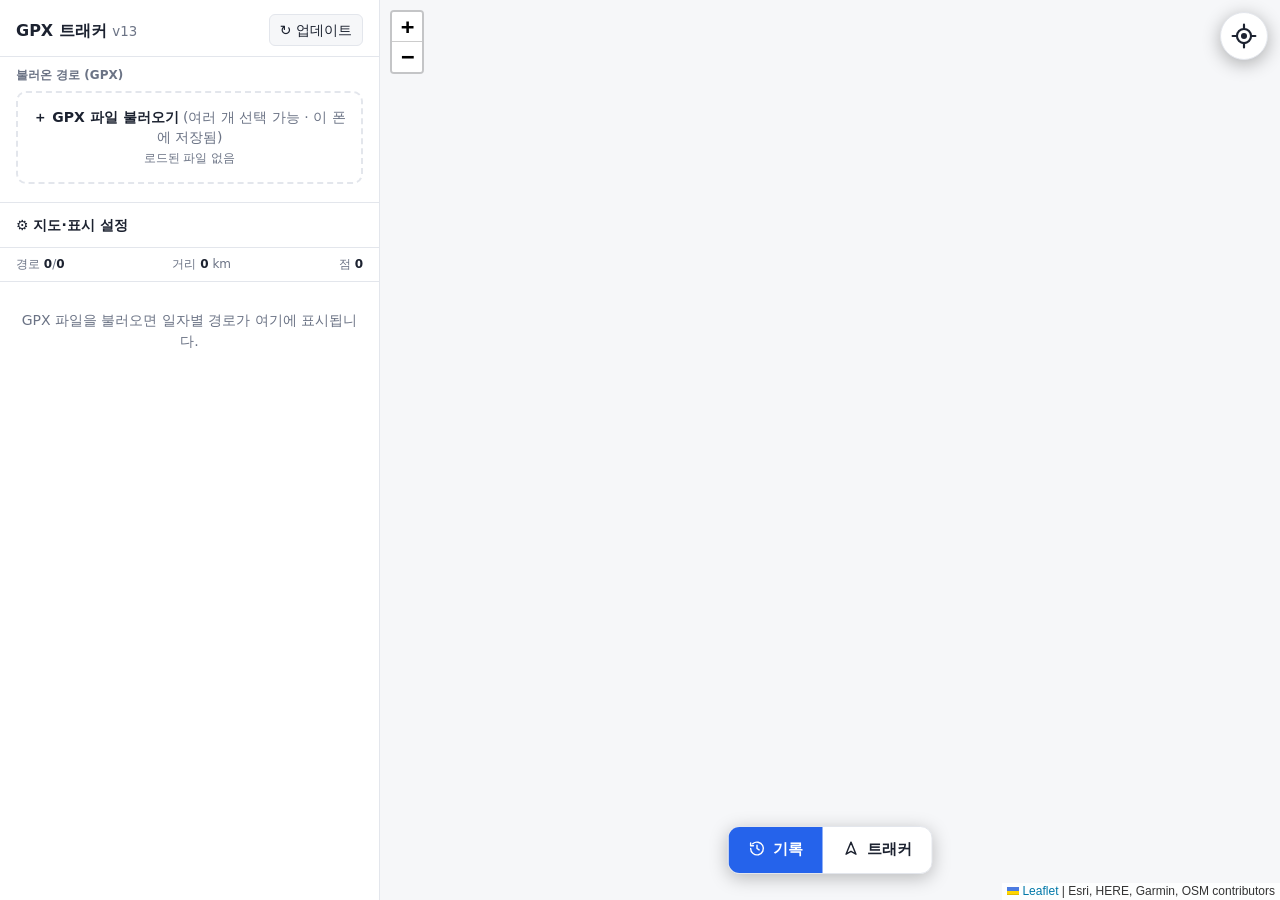
==== index.html @ a8171f79 "v13: 날짜 없는 트랙 색상 분리, 진행 방향 화살표 추가 Co-Authored-By: Claude Sonnet 5.5 <noreply@anthropic.com>" ====
<!doctype html>
<html lang="ko">
<head>
<meta charset="utf-8">
<meta name="viewport" content="width=device-width, initial-scale=1">
<title>GPX 트래커</title>
<link rel="manifest" href="manifest.webmanifest?v=7">
<meta name="theme-color" content="#0a0a0c">
<meta name="apple-mobile-web-app-capable" content="yes">
<meta name="mobile-web-app-capable" content="yes">
<link rel="icon" type="image/png" sizes="192x192" href="icon-192.png?v=7">
<link rel="icon" type="image/png" sizes="512x512" href="icon-512.png?v=7">
<link rel="shortcut icon" href="icon-192.png?v=7">
<link rel="apple-touch-icon" href="icon-192.png?v=7">
<link rel="stylesheet" href="lib/leaflet.css">
<style>
:root{
  --bg:#f6f7f9; --panel:#ffffff; --ink:#1c2230; --muted:#6b7385; --line:#e3e6ec;
  --accent:#2563eb; --accent-ink:#ffffff; --hover:#eef2fb; --sel:#dbe6ff; --warn:#b45309;
}
@media (prefers-color-scheme: dark){
  :root:not([data-theme="light"]){
    --bg:#12151c; --panel:#1b1f29; --ink:#e7eaf1; --muted:#8c94a6; --line:#2a3040;
    --accent:#5b8def; --accent-ink:#0b1020; --hover:#232a3a; --sel:#2b3a5c; --warn:#f59e0b;
  }
}
*{box-sizing:border-box}
html,body{height:var(--app-h,100%);margin:0;overflow:hidden;overscroll-behavior:none;position:fixed;inset:0;width:100%}
body{background:var(--bg);color:var(--ink);font:14px/1.45 system-ui,-apple-system,"Segoe UI","Malgun Gothic",sans-serif}
.app{display:grid;grid-template-columns:380px 1fr;height:var(--app-h,100%)}
aside{background:var(--panel);border-right:1px solid var(--line);display:flex;flex-direction:column;min-height:0}
.head{padding:14px 16px 10px;border-bottom:1px solid var(--line)}
.head{display:flex;align-items:center;gap:8px}
.head h1{font-size:16px;margin:0;flex:1}
.drop{border:2px dashed var(--line);border-radius:10px;padding:14px;text-align:center;color:var(--muted);cursor:pointer;transition:.15s}
.drop.over,.drop:hover{border-color:var(--accent);background:var(--hover);color:var(--ink)}
.drop b{color:var(--ink)}
.row{display:flex;gap:8px;align-items:center;flex-wrap:wrap;margin-top:8px}
.row label{color:var(--muted);font-size:12px}
input[type=text],input[type=date],input[type=number],select{
  background:var(--bg);color:var(--ink);border:1px solid var(--line);border-radius:6px;padding:5px 8px;font:inherit;min-width:0}
input[type=text]{flex:1}
input[type=number]{width:70px}
button{background:var(--bg);color:var(--ink);border:1px solid var(--line);border-radius:6px;padding:5px 10px;font:inherit;cursor:pointer}
button:hover{background:var(--hover)}
button.primary{background:var(--accent);color:var(--accent-ink);border-color:var(--accent)}
.stats{padding:8px 16px;border-bottom:1px solid var(--line);color:var(--muted);font-size:12px;display:flex;justify-content:space-between;gap:8px;flex-wrap:wrap}
.stats b{color:var(--ink)}
.list{overflow:auto;flex:1;min-height:0}
.month{position:sticky;top:0;background:var(--panel);border-bottom:1px solid var(--line);padding:7px 16px;
  display:flex;align-items:center;gap:8px;font-weight:600;z-index:1;cursor:pointer}
.month .sub{margin-left:auto;color:var(--muted);font-weight:400;font-size:12px}
.item{display:flex;align-items:flex-start;gap:8px;padding:6px 16px;cursor:pointer;border-bottom:1px solid transparent}
.item:hover{background:var(--hover)}
.item.sel{background:var(--sel)}
.item .sw{width:10px;height:10px;border-radius:50%;margin-top:5px;flex:none}
.item .t{flex:1;min-width:0}
.item .d{font-weight:600;font-variant-numeric:tabular-nums}
.item .n{color:var(--muted);font-size:12px;overflow-wrap:anywhere}
#filelist{margin-top:8px;max-height:96px;overflow:auto}
.f{display:flex;align-items:center;gap:6px;padding:2px 6px;border-radius:6px;font-size:12px}
.f:hover{background:var(--hover)}
.f .fn{flex:1;min-width:0;overflow:hidden;text-overflow:ellipsis;white-space:nowrap}
.f .fc{color:var(--muted)}
.f button{padding:0 7px;line-height:20px;border:0;background:transparent;color:var(--muted);font-size:14px}
.f button:hover{background:var(--sel);color:var(--ink)}
.empty{padding:28px 16px;color:var(--muted);text-align:center}
#map{height:100%;min-height:0;background:var(--bg)}
.toast{position:absolute;left:50%;top:14px;transform:translateX(-50%);background:var(--panel);color:var(--ink);
  border:1px solid var(--line);border-radius:8px;padding:8px 14px;z-index:1000;box-shadow:0 4px 18px rgba(0,0,0,.18);display:none}
.mapwrap{position:relative;min-height:0}
.leaflet-popup-content{font:13px/1.45 system-ui,"Malgun Gothic",sans-serif}
/* 내 위치 / 주행 기록 */
.nav{position:absolute;left:50%;bottom:26px;transform:translateX(-50%);z-index:1000;display:flex;flex-direction:column;gap:8px;align-items:center;width:max-content;max-width:calc(100% - 20px)}
.seg{display:flex;background:var(--panel);border:1px solid var(--line);border-radius:12px;box-shadow:0 4px 18px rgba(0,0,0,.25);overflow:hidden}
.seg button{border:0;border-radius:0;padding:12px 20px;font-size:15px;font-weight:600;background:transparent}
.seg button.on{background:var(--accent);color:var(--accent-ink)}
.seg svg{width:17px;height:17px;margin-right:7px;vertical-align:-3px;flex:none}
.seg button.on.rec{background:#dc2626;color:#fff}
.hud{display:none;background:var(--panel);border:1px solid var(--line);border-radius:10px;padding:6px 12px;font-size:13px;box-shadow:0 4px 18px rgba(0,0,0,.25);font-variant-numeric:tabular-nums;text-align:center}
.hud.show{display:block}
.acts{display:none;gap:8px}
.acts.show{display:flex}
.acts button{padding:10px 14px;font-size:14px;background:var(--panel);box-shadow:0 4px 18px rgba(0,0,0,.25);border-radius:10px}
.acts button[hidden]{display:none}
aside{display:flex;flex-direction:column;overflow:hidden}
.sheetbody{flex:1;min-height:0;overflow:auto;overscroll-behavior:contain;scrollbar-width:none;-webkit-overflow-scrolling:touch}
.sheetbody::-webkit-scrollbar,.rdl::-webkit-scrollbar,#filelist::-webkit-scrollbar{display:none}
.rdl,#filelist{scrollbar-width:none}
.grab{display:none}
.list{overflow:visible;flex:none}
.sec{padding:10px 16px;border-bottom:1px solid var(--line);flex:none}
.sec .sh,.rdh{font-size:12px;font-weight:600;color:var(--muted);margin-bottom:6px}
.sec summary{cursor:pointer;font-weight:600;padding:2px 0;list-style:none}
.sec summary::-webkit-details-marker{display:none}
.sec[open] summary{margin-bottom:6px}
.recdays{padding:10px 0 4px}
.recdays .rdh{padding:0 16px;display:flex;align-items:center;gap:8px;margin-bottom:2px}
.rdl{max-height:230px;overflow:auto}
.rd input[type=checkbox],.month input[type=checkbox],.item input[type=checkbox]{width:20px;height:20px;flex:none}
.rd{display:flex;align-items:center;gap:8px;padding:6px 16px;cursor:pointer}
.rd:hover{background:var(--hover)}
.rd .sw{width:10px;height:10px;border-radius:50%;flex:none}
.rd .t{flex:1;min-width:0}.rd .d{font-weight:600}.rd .n{color:var(--muted);font-size:12px}
.rd button{padding:6px 10px}
.locate{position:absolute;right:12px;top:12px;z-index:1000;width:48px;height:48px;padding:0;border-radius:50%;display:flex;align-items:center;justify-content:center;background:var(--panel);box-shadow:0 4px 18px rgba(0,0,0,.3)}
.locate.on{background:var(--accent);color:var(--accent-ink);border-color:var(--accent)}
.me{background:none;border:0}
.mewrap{position:relative;width:28px;height:28px}
.medot{position:absolute;inset:6px;border-radius:50%;background:#2563eb;border:3px solid #fff;box-shadow:0 0 6px rgba(0,0,0,.5)}
.mearrow{position:absolute;left:50%;top:-10px;margin-left:-8px;border:8px solid transparent;border-bottom:14px solid #2563eb;display:none}
.mewrap.hd .mearrow{display:block}
@media (max-width:760px){
  .app{display:block;position:relative}
  .mapwrap{position:absolute;inset:0}
  aside{position:absolute;left:0;right:0;bottom:0;height:var(--sheet-h,42%);z-index:1100;border:0;border-radius:18px 18px 0 0;
    box-shadow:0 -6px 24px rgba(0,0,0,.35);transition:height .2s ease}
  aside.drag{transition:none}
  body.live aside{display:none}
  .grab{display:flex;justify-content:center;padding:12px 0 8px;touch-action:none;cursor:grab;flex:none}
  .grab i{width:48px;height:5px;border-radius:3px;background:var(--muted);opacity:.6}
  .sheetbody{padding-bottom:env(safe-area-inset-bottom)}
  input[type=text],input[type=date],input[type=number],select{font-size:16px;padding:8px 10px}   /* iOS 확대 방지 + 터치 */
  button{padding:9px 14px}
  .item{padding:10px 14px}.month{padding:10px 14px}
  .nav{bottom:min(calc(var(--sheet-h,42%) + 12px),calc(var(--app-h,100vh) - 190px));width:calc(100% - 20px);transition:bottom .2s ease}
  body.live .nav{bottom:calc(18px + env(safe-area-inset-bottom))}
  .seg{width:100%}.seg button{flex:1;padding:14px 8px;font-size:15px;letter-spacing:.2px}
  .acts{width:100%}.acts button{flex:1;padding:14px 8px;font-size:15px}
  .hud{font-size:14px}
  .leaflet-bar a{width:40px;height:40px;line-height:40px;font-size:20px}
  .leaflet-control-attribution{font-size:9px}
  .toast{max-width:calc(100% - 24px);top:10px}
}
.arr{background:none;border:0}
</style>
</head>
<body>
<div class="app">
  <aside id="sheet">
    <div class="grab" id="grab" role="button" aria-label="패널 올리기/내리기"><i></i></div>
    <div class="sheetbody">
    <div class="head"><h1>GPX 트래커 <small id="ver" style="font-weight:400;color:var(--muted)"></small></h1><button id="upd" title="최신 버전으로 업데이트 (저장된 주행기록은 유지됨)">↻ 업데이트</button></div>
    <div class="sec recdays" id="recdays" style="display:none"></div>
    <div class="sec">
      <div class="sh">불러온 경로 (GPX)</div>
      <div class="drop" id="drop"><b>＋ GPX 파일 불러오기</b> (여러 개 선택 가능 · 이 폰에 저장됨)<br><small id="fileinfo">로드된 파일 없음</small></div>
      <div id="filelist"></div>
      <input type="file" id="file" accept=".gpx,application/gpx+xml,text/xml" multiple hidden>
    </div>
    <details class="sec" id="settings">
      <summary>⚙ 지도·표시 설정</summary>
      <div class="row"><label>지도</label><select id="base"></select></div>
      <div class="row"><label>색상</label><select id="colorBy"><option value="date">날짜 그라데이션</option><option value="month">월별</option><option value="one">단색</option></select></div>
      <div class="row"><label><input type="checkbox" id="link"> 구간 사이 점선 연결</label></div>
      <div class="sh" style="margin-top:12px">경로 필터</div>
      <div class="row"><input type="text" id="q" placeholder="검색: 날짜·국가·이름 …"></div>
      <div class="row"><label>기간</label><input type="date" id="from"><span>~</span><input type="date" id="to"></div>
      <div class="row"><label>최소 거리</label><input type="number" id="minkm" min="0" value="0" step="5"><label>km</label>
        <button id="reset" style="margin-left:auto">경로 모두 비우기</button></div>
    </details>
    <div class="stats"><span>경로 <b id="sTr">0</b>/<b id="sAll">0</b></span><span>거리 <b id="sKm">0</b> km</span><span>점 <b id="sPt">0</b></span></div>
    <div class="list" id="list"><div class="empty">GPX 파일을 불러오면 일자별 경로가 여기에 표시됩니다.</div></div>
    </div>
  </aside>
  <div class="mapwrap"><div id="map"></div><div class="toast" id="toast"></div>
    <button class="locate" id="btnLocate" title="내 위치로 이동" aria-label="내 위치로 이동"><svg viewBox="0 0 24 24" width="26" height="26" fill="none" stroke="currentColor" stroke-width="2" stroke-linecap="round"><circle cx="12" cy="12" r="6.5"/><circle cx="12" cy="12" r="1.8" fill="currentColor"/><path d="M12 1.5v4M12 18.5v4M1.5 12h4M18.5 12h4"/></svg></button>
    <div class="nav">
      <div class="hud" id="hud"></div>
      <div class="acts" id="acts">
        <button id="btnLoad">GPX 불러오기</button>
      </div>
      <div class="seg" id="seg"><button data-m="view" class="on"><svg viewBox="0 0 24 24" fill="none" stroke="currentColor" stroke-width="2" stroke-linecap="round" stroke-linejoin="round"><path d="M3 12a9 9 0 1 0 3-6.7"/><path d="M3 4v4h4"/><path d="M12 7.5V12l3 2"/></svg>기록</button><button data-m="nav" class="rec"><svg viewBox="0 0 24 24" fill="none" stroke="currentColor" stroke-width="2" stroke-linecap="round" stroke-linejoin="round"><path d="M12 3 5 20l7-4 7 4z"/></svg>트래커</button></div>
    </div>
  </div>
</div>

<script src="lib/leaflet.js"></script>
<script>
(function(){
"use strict";
const $=s=>document.querySelector(s);
const esc=s=>String(s).replace(/[&<>"]/g,c=>({"&":"&amp;","<":"&lt;",">":"&gt;",'"':"&quot;"}[c]));

/* ---------- 화면 높이 실측 + 바텀시트(모바일) ---------- */
const mq=matchMedia("(max-width:760px)");
const root=document.documentElement;
let appH=innerHeight, sheetIdx=1, sheetH=0;
const snaps=()=>[64,Math.round(appH*.42),Math.round(appH*.88)];   // 접힘 / 중간 / 펼침
function applySheet(h){ sheetH=h==null?snaps()[sheetIdx]:h; root.style.setProperty("--sheet-h",sheetH+"px"); }
function setAppH(){
  appH=Math.round((window.visualViewport&&visualViewport.height)||innerHeight);
  root.style.setProperty("--app-h",appH+"px"); applySheet();
  try{ map.invalidateSize(); }catch(e){}
}
setAppH();
addEventListener("resize",setAppH); addEventListener("orientationchange",()=>setTimeout(setAppH,200));
if(window.visualViewport) visualViewport.addEventListener("resize",setAppH);
(function(){
  const grab=document.getElementById("grab"),sheet=document.getElementById("sheet");
  let y0=0,h0=0,moved=false,drag=false;
  grab.addEventListener("pointerdown",e=>{ drag=true; moved=false; y0=e.clientY; h0=sheetH; sheet.classList.add("drag"); grab.setPointerCapture(e.pointerId); });
  grab.addEventListener("pointermove",e=>{ if(!drag) return; const dy=y0-e.clientY; if(Math.abs(dy)>5) moved=true; if(moved) applySheet(Math.max(64,Math.min(appH*.92,h0+dy))); });
  const end=()=>{ if(!drag) return; drag=false; sheet.classList.remove("drag");
    if(!moved){ sheetIdx=(sheetIdx+1)%3; }
    else { const sn=snaps(); sheetIdx=sn.reduce((bi,v,i)=>Math.abs(v-sheetH)<Math.abs(sn[bi]-sheetH)?i:bi,0); }
    applySheet(); setTimeout(()=>map.invalidateSize(),250); };
  grab.addEventListener("pointerup",end); grab.addEventListener("pointercancel",end);
})();
const fit=(b,o={})=>map.fitBounds(b,{...o,paddingBottomRight:[0,(mq.matches&&mode==="view")?sheetH:0]});   // 시트에 가려지지 않게 여백

/* ---------- 지도 ---------- */
const BASES={
  "거리 지도 (Esri)":["https://server.arcgisonline.com/ArcGIS/rest/services/World_Street_Map/MapServer/tile/{z}/{y}/{x}","Esri, HERE, Garmin, OSM contributors"],
  "밝은 회색 (Esri)":["https://server.arcgisonline.com/ArcGIS/rest/services/Canvas/World_Light_Gray_Base/MapServer/tile/{z}/{y}/{x}","Esri, HERE, Garmin"],
  "어두운 회색 (Esri)":["https://server.arcgisonline.com/ArcGIS/rest/services/Canvas/World_Dark_Gray_Base/MapServer/tile/{z}/{y}/{x}","Esri, HERE, Garmin"],
  "OpenStreetMap":["https://tile.openstreetmap.org/{z}/{x}/{y}.png","© OpenStreetMap contributors"],
  "위성 (Esri)":["https://server.arcgisonline.com/ArcGIS/rest/services/World_Imagery/MapServer/tile/{z}/{y}/{x}","Esri, Maxar"],
  "위성 + 지명 (Esri)":["https://server.arcgisonline.com/ArcGIS/rest/services/World_Imagery/MapServer/tile/{z}/{y}/{x}","Esri, Maxar",
    "https://server.arcgisonline.com/ArcGIS/rest/services/Reference/World_Boundaries_and_Places/MapServer/tile/{z}/{y}/{x}"],
  "지형 (OpenTopoMap)":["https://tile.opentopomap.org/{z}/{x}/{y}.png","© OpenStreetMap, SRTM | © OpenTopoMap"]
};
const map=L.map("map",{preferCanvas:true,zoomSnap:0.5}).setView([20.9,106.3],6);
let baseLayer=null;
const baseSel=$("#base");
Object.keys(BASES).forEach(k=>baseSel.add(new Option(k,k)));
function setBase(k){
  if(baseLayer) baseLayer.eachLayer ? baseLayer.eachLayer(l=>map.removeLayer(l)) : map.removeLayer(baseLayer);
  baseLayer=L.tileLayer(BASES[k][0],{attribution:BASES[k][1],maxZoom:19,maxNativeZoom:k.includes("회색")?16:19}).addTo(map);
  if(BASES[k][2]) baseLayer=L.layerGroup([baseLayer,L.tileLayer(BASES[k][2],{maxZoom:19,maxNativeZoom:16,pane:"shadowPane"}).addTo(map)]);
  else baseLayer.bringToBack();
  try{localStorage.setItem("gpxv.base",k)}catch(e){}
}
let savedBase=null;try{savedBase=localStorage.getItem("gpxv.base")}catch(e){}
if(!BASES[savedBase]) savedBase=matchMedia("(prefers-color-scheme: dark)").matches?"어두운 회색 (Esri)":"거리 지도 (Esri)";
baseSel.value=savedBase; setBase(savedBase);
baseSel.onchange=()=>setBase(baseSel.value);

/* ---------- 데이터 ---------- */
let tracks=[];        // {id,date,name,segs,km,pts,t0,t1,color,group,link,visible,month}
let wpts=[], files=[];
let selId=null, nextId=1, nextFid=1;
const hl=L.layerGroup().addTo(map);       // 선택 강조/시작·끝 마커
const wptLayer=L.layerGroup().addTo(map);

function hav(a,b){
  const p=Math.PI/180,h=Math.sin((b[0]-a[0])*p/2)**2+Math.cos(a[0]*p)*Math.cos(b[0]*p)*Math.sin((b[1]-a[1])*p/2)**2;
  return 12742*Math.asin(Math.sqrt(h));
}
function tzOff(lat,lon){ return (lat>30&&lon>120&&lon<135)?9:(lon>=95&&lon<115?7:Math.round(lon/15)); }
function localDay(p){
  if(!p[2]) return "날짜 없음";
  const d=new Date(p[2]+tzOff(p[0],p[1])*3600e3);
  return d.toISOString().slice(0,10);
}
function parseGpx(text,fname){
  const doc=new DOMParser().parseFromString(text,"application/xml");
  if(doc.getElementsByTagName("parsererror").length) throw new Error(fname+": XML 파싱 실패");
  const out=[];
  for(const trk of doc.getElementsByTagName("trk")){
    const nm=(trk.getElementsByTagName("name")[0]||{}).textContent||"";
    const segs=[];
    for(const sg of trk.getElementsByTagName("trkseg")){
      const pts=[];
      for(const p of sg.getElementsByTagName("trkpt")){
        const lat=+p.getAttribute("lat"),lon=+p.getAttribute("lon");
        if(!isFinite(lat)||!isFinite(lon)) continue;
        const te=p.getElementsByTagName("time")[0],ee=p.getElementsByTagName("ele")[0];
        const t=te?Date.parse(te.textContent):NaN;
        pts.push([lat,lon,isNaN(t)?0:t,ee?+ee.textContent:null]);
      }
      if(pts.length) segs.push(pts);
    }
    if(segs.length) out.push({name:nm,segs});
  }
  const w=[];
  for(const p of doc.getElementsByTagName("wpt")){
    const n=(p.getElementsByTagName("name")[0]||{}).textContent||"";
    w.push([+p.getAttribute("lat"),+p.getAttribute("lon"),n]);
  }
  return {trks:out,wpts:w};
}
// 이름에 날짜가 없는 단일 큰 트랙(변환기 출력 등)은 현지 날짜 + 45분 공백 기준으로 자동 분할
function normalize(raw,fname){
  const res=[];
  for(const t of raw){
    if(/^\d{4}-\d\d-\d\d/.test(t.name)){ res.push(t); continue; }
    const all=t.segs.flat().filter(p=>p[2]).sort((a,b)=>a[2]-b[2]);
    if(!all.length){ res.push({name:t.name||fname,segs:t.segs}); continue; }
    const days=new Map();
    for(const p of all){ const d=localDay(p); if(!days.has(d)) days.set(d,[]); days.get(d).push(p); }
    for(const [d,ps] of days){
      const segs=[];let cur=[ps[0]];
      for(let i=1;i<ps.length;i++){ if(ps[i][2]-cur[cur.length-1][2]>45*60e3){segs.push(cur);cur=[]} cur.push(ps[i]); }
      segs.push(cur);
      res.push({name:d+" "+(t.name||fname.replace(/\.gpx$/i,"")),segs});
    }
  }
  return res;
}
function addTracks(list,fname,fid){
  for(const t of list){
    let km=0,n=0,t0=Infinity,t1=-Infinity;
    for(const sg of t.segs){ n+=sg.length; for(let i=0;i<sg.length;i++){ if(i) km+=hav(sg[i-1],sg[i]); const tt=sg[i][2]; if(tt){t0=Math.min(t0,tt);t1=Math.max(t1,tt)} } }
    const m=/^(\d{4}-\d\d-\d\d)/.exec(t.name);
    const date=m?m[1]:(isFinite(t0)?localDay([t.segs[0][0][0],t.segs[0][0][1],t0]):"날짜 없음");
    tracks.push({id:nextId++,date,month:date.slice(0,7),name:t.name||fname,segs:t.segs,km,pts:n,
      t0:isFinite(t0)?t0:0,t1:isFinite(t1)?t1:0,file:fname,fid,visible:true,shown:false,group:null,link:null,color:"#2563eb"});
  }
}

/* ---------- 색상 ---------- */
function assignColors(){
  const mode=$("#colorBy").value;
  // 날짜 정보 없는 트랙(시간·날짜 이름 없는 GPX)은 트랙마다 별개 키로 취급해 서로 다른 색을 준다
  const dk=t=>t.date==="날짜 없음"?"~"+String(t.id).padStart(6,"0"):t.date;
  const mk=t=>t.date==="날짜 없음"?dk(t):t.month;
  const dates=[...new Set(tracks.map(dk))].sort();
  const months=[...new Set(tracks.map(mk))].sort();
  const dark=baseSel.value.includes("어두운")||baseSel.value.includes("위성");
  for(const t of tracks){
    if(mode==="one") t.color=dark?"#ffd24a":"#e11d48";
    else if(mode==="month"){ const i=months.indexOf(mk(t)); t.color=`hsl(${(i*47)%360} 75% ${dark?62:42}%)`; }
    else { const i=dates.indexOf(dk(t)),f=dates.length>1?i/(dates.length-1):0; t.color=`hsl(${Math.round(260-f*260)} 80% ${dark?60:45}%)`; }
  }
}

/* ---------- 렌더링 ---------- */
function build(t){
  const opt={color:t.color,weight:3,opacity:.9,lineJoin:"round"};
  const lines=t.segs.map(sg=>L.polyline(sg.map(p=>[p[0],p[1]]),opt));
  t.group=L.featureGroup(lines);
  t.group.on("click",e=>{select(t.id,false);L.popup().setLatLng(e.latlng).setContent(popupHtml(t)).openOn(map)});
  t.group.on("mouseover",()=>lines.forEach(l=>l.setStyle({weight:6})));
  t.group.on("mouseout",()=>lines.forEach(l=>l.setStyle({weight:t.id===selId?5:3})));
  // 구간 사이 점선
  const links=[];
  for(let i=1;i<t.segs.length;i++){
    const a=t.segs[i-1][t.segs[i-1].length-1],b=t.segs[i][0];
    links.push(L.polyline([[a[0],a[1]],[b[0],b[1]]],{color:t.color,weight:1.5,opacity:.6,dashArray:"4 6",interactive:false}));
  }
  t.link=L.featureGroup(links);
}
function popupHtml(t){
  const f=x=>x?new Date(x).toLocaleString("ko-KR",{hour12:false}):"-";
  return `<b>${esc(t.name)}</b><br>${f(t.t0)} ~ ${f(t.t1)}<br>${t.km.toFixed(1)} km · ${t.pts.toLocaleString()}점 · 구간 ${t.segs.length}`;
}
function applyVisibility(){
  const q=$("#q").value.trim().toLowerCase(),from=$("#from").value,to=$("#to").value,minkm=+$("#minkm").value||0;
  const link=$("#link").checked;
  let nTr=0,km=0,pt=0;
  for(const t of tracks){
    t.visible=(!q||t.name.toLowerCase().includes(q))&&(!from||t.date>=from)&&(!to||t.date<=to)&&t.km>=minkm&&!t.hidden;
    if(t.visible){
      if(!t.group) build(t);
      if(!t.shown){ t.group.addTo(map); t.shown=true; }
      if(link) t.link.addTo(map); else map.removeLayer(t.link);
      nTr++;km+=t.km;pt+=t.pts;
    }else if(t.shown){ map.removeLayer(t.group); map.removeLayer(t.link); t.shown=false; }
  }
  $("#sTr").textContent=nTr; $("#sAll").textContent=tracks.length;
  $("#sKm").textContent=Math.round(km).toLocaleString(); $("#sPt").textContent=pt.toLocaleString();
  renderList(); drawArrows();
}
function recolor(){
  assignColors();
  for(const t of tracks){ if(t.group){ t.group.eachLayer(l=>l.setStyle({color:t.color})); t.link.eachLayer(l=>l.setStyle({color:t.color})); } }
  renderList(); drawArrows();
}

/* ---------- 진행 방향 화살표 (점 순서 = 이동 방향) ----------
   화면에 보이는 영역의 트랙에만, 확대 수준에 맞는 간격(약 120px)으로 그린다. 너무 멀리서는 숨김. */
const arrowLayer=L.layerGroup().addTo(map);
const ARROW_MIN_ZOOM=9, ARROW_MAX=1500;
function bearing(a,b){
  const r=Math.PI/180,y=Math.sin((b[1]-a[1])*r)*Math.cos(b[0]*r);
  const x=Math.cos(a[0]*r)*Math.sin(b[0]*r)-Math.sin(a[0]*r)*Math.cos(b[0]*r)*Math.cos((b[1]-a[1])*r);
  return (Math.atan2(y,x)/r+360)%360;
}
function segCum(sg){                         // 누적 거리(km) 캐시
  if(sg.cum) return sg.cum;
  const c=new Float64Array(sg.length);
  for(let i=1;i<sg.length;i++) c[i]=c[i-1]+hav(sg[i-1],sg[i]);
  return sg.cum=c;
}
function drawArrows(){
  arrowLayer.clearLayers();
  const z=map.getZoom(); if(z<ARROW_MIN_ZOOM) return;
  const bnd=map.getBounds().pad(.1), step=14400/Math.pow(2,z);     // km (위도 ~20° 기준 120px)
  let n=0;
  for(const t of tracks){
    if(!t.visible||!t.group) continue;
    const tb=t.group.getBounds(); if(!tb.isValid()||!bnd.intersects(tb)) continue;
    const dot=t.segs[0][0];
    if(bnd.contains([dot[0],dot[1]])) L.circleMarker([dot[0],dot[1]],{radius:4,color:"#fff",weight:1.5,fillColor:"#16a34a",fillOpacity:1,interactive:false}).addTo(arrowLayer);
    for(const sg of t.segs){
      if(sg.length<2) continue;
      const cum=segCum(sg); let k=0;
      for(let d=step/2;d<cum[cum.length-1];d+=step){
        while(k<cum.length-1&&cum[k]<d) k++;
        const p=sg[k]; if(!bnd.contains([p[0],p[1]])) continue;
        let j=k+1; while(j<sg.length-1&&hav(p,sg[j])<0.03) j++;    // 30m 이상 앞의 점과 방위 계산
        if(hav(p,sg[j])<0.005) continue;
        L.marker([p[0],p[1]],{interactive:false,keyboard:false,icon:L.divIcon({className:"arr",iconSize:[16,16],iconAnchor:[8,8],
          html:`<svg width="16" height="16" viewBox="-8 -8 16 16" style="transform:rotate(${bearing(p,sg[j]).toFixed(0)}deg)"><path d="M0-6.5L5 5.5L0 2.5L-5 5.5Z" fill="${t.color}" stroke="#fff" stroke-width="1.3" stroke-linejoin="round"/></svg>`})}).addTo(arrowLayer);
        if(++n>=ARROW_MAX) return;
      }
    }
  }
}
map.on("moveend",drawArrows);

/* ---------- 목록 ---------- */
function renderList(){
  const box=$("#list");
  const shown=tracks.filter(t=>matchFilter(t));
  if(!tracks.length){ box.innerHTML='<div class="empty">GPX 파일을 불러오면 일자별 트랙이 여기에 표시됩니다.</div>'; return; }
  if(!shown.length){ box.innerHTML='<div class="empty">조건에 맞는 트랙이 없습니다.</div>'; return; }
  const by=new Map();
  for(const t of shown){ if(!by.has(t.month)) by.set(t.month,[]); by.get(t.month).push(t); }
  let h="";
  for(const m of [...by.keys()].sort()){
    const ts=by.get(m).sort((a,b)=>a.date<b.date?-1:a.date>b.date?1:a.id-b.id);
    const km=ts.reduce((s,t)=>s+t.km,0),allOn=ts.every(t=>!t.hidden);
    h+=`<div class="month" data-m="${m}"><input type="checkbox" ${allOn?"checked":""} data-mc="${m}"><span>${m}</span><span class="sub">${ts.length}일 · ${Math.round(km).toLocaleString()} km</span></div>`;
    for(const t of ts){
      const nm=t.name.replace(/^\d{4}-\d\d-\d\d\s*/,"")||"(이름 없음)";
      h+=`<div class="item ${t.id===selId?"sel":""}" data-id="${t.id}"><input type="checkbox" ${t.hidden?"":"checked"} data-c="${t.id}" style="margin-top:3px">
        <span class="sw" style="background:${t.color}"></span><div class="t"><div class="d">${t.date.slice(5)} <span style="font-weight:400;color:var(--muted)">${t.km.toFixed(1)}km</span></div><div class="n">${esc(nm)}</div></div></div>`;
    }
  }
  const sc=box.scrollTop; box.innerHTML=h; box.scrollTop=sc;
}
function matchFilter(t){
  const q=$("#q").value.trim().toLowerCase(),from=$("#from").value,to=$("#to").value,minkm=+$("#minkm").value||0;
  return (!q||t.name.toLowerCase().includes(q))&&(!from||t.date>=from)&&(!to||t.date<=to)&&t.km>=minkm;
}
$("#list").addEventListener("click",e=>{
  const c=e.target.closest("[data-c]"),mc=e.target.closest("[data-mc]");
  if(c){ const t=tracks.find(x=>x.id==c.dataset.c); t.hidden=!c.checked; applyVisibility(); return; }
  if(mc){ tracks.filter(t=>t.month===mc.dataset.mc&&matchFilter(t)).forEach(t=>t.hidden=!mc.checked); applyVisibility(); return; }
  const it=e.target.closest(".item"); if(it) select(+it.dataset.id,true);
});

function select(id,zoom){
  selId=id; hl.clearLayers();
  const t=tracks.find(x=>x.id===id); if(!t) return;
  if(t.hidden){ t.hidden=false; applyVisibility(); }
  if(t.group){
    tracks.forEach(o=>o.group&&o.group.eachLayer(l=>l.setStyle({weight:3})));
    t.group.eachLayer(l=>l.setStyle({weight:5})); t.group.bringToFront();
    const a=t.segs[0][0],z=t.segs[t.segs.length-1],zz=z[z.length-1];
    L.circleMarker([a[0],a[1]],{radius:7,color:"#fff",weight:2,fillColor:"#16a34a",fillOpacity:1}).bindTooltip("출발").addTo(hl);
    L.circleMarker([zz[0],zz[1]],{radius:7,color:"#fff",weight:2,fillColor:"#dc2626",fillOpacity:1}).bindTooltip("도착").addTo(hl);
    if(zoom) fit(t.group.getBounds().pad(.15),{maxZoom:15});
  }
  renderList();
}

/* ---------- 파일 로드 ---------- */
function toast(msg,ms=3500){ const el=$("#toast"); el.textContent=msg; el.style.display="block"; clearTimeout(toast.t); toast.t=setTimeout(()=>el.style.display="none",ms); }
/* ---------- 불러온 GPX 보관 (IndexedDB): 새로고침·앱 재시작 후에도 유지 ---------- */
const idb=new Promise(res=>{ try{ const r=indexedDB.open("gpxv",1); r.onupgradeneeded=()=>r.result.createObjectStore("gpx",{keyPath:"name"}); r.onsuccess=()=>res(r.result); r.onerror=()=>res(null); }catch(e){ res(null); } });
const dbDo=async(mode,fn)=>{ const db=await idb; if(!db) return null; return new Promise(res=>{ try{ const tx=db.transaction("gpx",mode),st=tx.objectStore("gpx"),rq=fn(st); tx.oncomplete=()=>res(rq&&rq.result); tx.onerror=tx.onabort=()=>res(null); }catch(e){ res(null); } }); };
const dbPut=(name,text)=>dbDo("readwrite",st=>st.put({name,text}));
const dbDel=name=>dbDo("readwrite",st=>st.delete(name));
const dbClear=()=>dbDo("readwrite",st=>st.clear());
const dbAll=async()=>(await dbDo("readonly",st=>st.getAll()))||[];

async function loadTexts(items,persist=true){           // items: [{name,text}]
  let added=0;
  toast("읽는 중…",60000);
  await new Promise(r=>setTimeout(r,20));
  for(const it of items){
    try{
      const {trks,wpts:w}=parseGpx(it.text,it.name);
      const dup=files.find(f=>f.name===it.name); if(dup) removeFile(dup.id,true);   // 같은 이름은 교체
      const list=normalize(trks,it.name);
      const fid=nextFid++;
      addTracks(list,it.name,fid); added+=list.length;
      w.forEach(p=>wpts.push([...p,fid])); files.push({id:fid,name:it.name});
      if(persist) dbPut(it.name,it.text);
    }catch(err){ toast(String(err.message||err),6000); }
  }
  assignColors(); applyVisibility();
  renderFiles();
  drawWpts();
  const b=L.latLngBounds([]);
  tracks.forEach(t=>t.group&&t.visible&&b.extend(t.group.getBounds()));
  if(b.isValid()&&added){ if(mode!=="view"){ follow=false; refreshUi(); } fit(b.pad(.05)); }   // 트래커 중 코스를 불러오면 코스 전체를 보여주고 따라가기는 해제
  recLine.bringToFront();
  if(added) toast(`트랙 ${added}개 추가`);
}
function renderFiles(){
  $("#fileinfo").textContent=files.length?`${files.length}개 파일 · 트랙 ${tracks.length}개`:"로드된 파일 없음";
  $("#filelist").innerHTML=files.map(f=>{
    const n=tracks.filter(t=>t.fid===f.id).length;
    return `<div class="f"><span class="fn" title="${esc(f.name)}">${esc(f.name)}</span><span class="fc">${n}</span><button data-rm="${f.id}" title="이 파일 빼기">✕</button></div>`;
  }).join("");
}
$("#filelist").addEventListener("click",e=>{
  const b=e.target.closest("[data-rm]"); if(!b) return;
  e.stopPropagation(); removeFile(+b.dataset.rm);
});
function removeFile(fid,quiet){
  const gone=tracks.filter(t=>t.fid===fid);
  gone.forEach(t=>{ if(t.group){map.removeLayer(t.group);map.removeLayer(t.link);} if(t.id===selId){selId=null;hl.clearLayers();} });
  tracks=tracks.filter(t=>t.fid!==fid);
  wpts=wpts.filter(p=>p[3]!==fid);
  const f=files.find(x=>x.id===fid); files=files.filter(x=>x.id!==fid);
  if(f) dbDel(f.name);
  assignColors(); applyVisibility(); renderFiles(); drawWpts();
  const b=L.latLngBounds([]);
  tracks.forEach(t=>t.group&&t.visible&&b.extend(t.group.getBounds()));
  if(b.isValid()) fit(b.pad(.05));
  if(!quiet) toast(`${f?f.name:"파일"} 제거 (트랙 ${gone.length}개)`);
}
function drawWpts(){
  wptLayer.clearLayers();
  wpts.forEach(p=>L.circleMarker([p[0],p[1]],{radius:5,color:"#fff",weight:1.5,fillColor:"#f59e0b",fillOpacity:1}).bindTooltip(esc(p[2]||"waypoint")).addTo(wptLayer));
}
async function readFiles(fl){
  const items=[];
  for(const f of fl) items.push({name:f.name,text:await f.text()});
  loadTexts(items);
}
const drop=$("#drop"),file=$("#file");
drop.onclick=()=>file.click();
file.onchange=()=>{ if(file.files.length) readFiles(file.files); file.value=""; };
["dragenter","dragover"].forEach(ev=>addEventListener(ev,e=>{e.preventDefault();drop.classList.add("over")}));
["dragleave","drop"].forEach(ev=>addEventListener(ev,e=>{e.preventDefault();drop.classList.remove("over")}));
addEventListener("drop",e=>{ const fl=[...e.dataTransfer.files].filter(f=>/\.gpx$/i.test(f.name)); if(fl.length) readFiles(fl); else toast("GPX 파일만 지원합니다."); });

["q","from","to","minkm"].forEach(id=>$("#"+id).addEventListener("input",()=>{clearTimeout(applyVisibility.t);applyVisibility.t=setTimeout(applyVisibility,150)}));
$("#colorBy").onchange=recolor;
$("#link").onchange=applyVisibility;
baseSel.addEventListener("change",recolor);
$("#reset").onclick=()=>{
  tracks.forEach(t=>{ if(t.group){map.removeLayer(t.group);map.removeLayer(t.link);} });
  tracks=[];wpts=[];files=[];selId=null;hl.clearLayers();wptLayer.clearLayers(); dbClear();
  renderFiles(); applyVisibility();
};

/* ---------- 내 위치 / 주행 기록 ----------
   모드: view("기록" 탭, GPS 꺼짐, 저장된 GPX·지난 기록 열람) · nav("트래커" 탭, 내 위치 표시+따라가기+지나온 길 자동 기록)
   기록은 localStorage에 계속 저장되어 새로고침/재실행 후에도 이어지고, GPX로 내보낼 수 있다. */
const DAY_KEY="gpxv.day.";                   // 일자별 저장: gpxv.day.2026-10-26 → 그날 점 배열
const p2=n=>String(n).padStart(2,"0");
const dayOf=t=>{ const d=new Date(t); return `${d.getFullYear()}-${p2(d.getMonth()+1)}-${p2(d.getDate())}`; };
const dirty=new Set();
let recHidden=new Set();                      // 지도에서 숨긴 일자 (체크 해제)
try{ recHidden=new Set(JSON.parse(localStorage.getItem("gpxv.rechidden")||"[]")); }catch(e){}
const saveHidden=()=>{ try{localStorage.setItem("gpxv.rechidden",JSON.stringify([...recHidden]))}catch(e){} };
let mode="view", watchId=null, follow=true, wake=null, recKm=0, lastFix=null;
let rec=[];                                  // [lat,lon,time,ele,새구간여부]
try{
  for(let i=0;i<localStorage.length;i++){ const k=localStorage.key(i); if(k&&k.startsWith(DAY_KEY)){ try{ const a=JSON.parse(localStorage.getItem(k)); if(Array.isArray(a)) rec.push(...a); }catch(e){} } }
  rec.sort((a,b)=>a[2]-b[2]);
  const old=localStorage.getItem("gpxv.rec");   // 이전 단일 키 → 일자별로 이전
  if(old){ const a=JSON.parse(old); if(Array.isArray(a)&&a.length){ rec.push(...a); rec.sort((x,y)=>x[2]-y[2]); rec.forEach(q=>dirty.add(dayOf(q[2]))); } localStorage.removeItem("gpxv.rec"); }
}catch(e){}
const recLine=L.polyline([],{color:"#ef4444",weight:5,opacity:.95,lineJoin:"round"}).addTo(map);
const meAcc=L.circle([0,0],{radius:0,color:"#2563eb",weight:1,fillOpacity:.12,interactive:false});
const me=L.marker([0,0],{interactive:false,zIndexOffset:1000,
  icon:L.divIcon({className:"me",html:'<div class="mewrap"><div class="mearrow"></div><div class="medot"></div></div>',iconSize:[28,28],iconAnchor:[14,14]})});

function recSegs(){ const s=[]; let cur=null; for(const p of rec){ if(!cur||p[4]){cur=[];s.push(cur)} cur.push(p); } return s; }
function calcRecKm(){ recKm=0; for(const s of recSegs()) for(let i=1;i<s.length;i++) recKm+=hav(s[i-1],s[i]); }
function drawRec(){
  const segs=[]; for(const [d,ss] of groupDays()) if(!recHidden.has(d)) segs.push(...ss);
  recLine.setLatLngs(segs.map(s=>s.map(p=>[p[0],p[1]]))); recLine.bringToFront();
}
function saveRec(){
  const byDay=new Map();
  for(const q of rec){ const d=dayOf(q[2]); if(dirty.has(d)){ if(!byDay.has(d)) byDay.set(d,[]); byDay.get(d).push(q); } }
  for(const [d,pts] of byDay){
    for(let i=0;i<6;i++){
      try{ localStorage.setItem(DAY_KEY+d,JSON.stringify(pts)); break; }
      catch(e){                                // 공간 부족: 가장 오래된 날짜부터 정리
        const olds=Object.keys(localStorage).filter(k=>k.startsWith(DAY_KEY)&&k!==DAY_KEY+d).sort();
        if(!olds.length) break;
        const od=olds[0].slice(DAY_KEY.length); localStorage.removeItem(olds[0]); rec=rec.filter(q=>dayOf(q[2])!==od);
        if(rec[0]) rec[0][4]=1; calcRecKm(); drawRec(); renderRecDays();
        toast(`저장 공간이 부족해 가장 오래된 ${od} 기록을 정리했습니다. 필요하면 미리 GPX로 내려받아 두세요.`,7000);
      }
    }
  }
  dirty.clear();
}

function addRec(c,t){
  if(c.accuracy>50) return;                  // 정확도 나쁜 점 버림
  const ll=[+c.latitude.toFixed(6),+c.longitude.toFixed(6)], last=rec[rec.length-1];
  let start=0;
  if(last){
    const d=hav(last,ll), dt=(t-last[2])/1000;
    if(d<0.01) return;                       // 10m 미만 이동은 기록 안 함
    // 정차는 점을 안 찍고 시각 차이로 남긴다(도착 점 → 출발 점). 멀리 떨어진 채 5분 넘게 끊겼을 때만 새 구간
    if(dt>300&&d>0.1) start=1;
    else if(dt<=300&&d*1000/Math.max(dt,1)>70) return;// 250km/h 초과 = 튀는 점
    else recKm+=d;
  }else start=1;
  rec.push([ll[0],ll[1],t,c.altitude==null?null:Math.round(c.altitude),start]); dirty.add(dayOf(t));
  drawRec();
  if(rec.length%5===0) saveRec();
}
function placeMe(c){                        // 내 위치 점 + 정확도 원 + 방향
  const ll=[c.latitude,c.longitude];
  lastFix={acc:c.accuracy,spd:c.speed};
  if(!map.hasLayer(me)){ meAcc.addTo(map); me.addTo(map); }
  me.setLatLng(ll); meAcc.setLatLng(ll).setRadius(c.accuracy||0);
  const w=me.getElement()&&me.getElement().firstChild;
  if(w){ const ok=c.heading!=null&&!isNaN(c.heading)&&(c.speed||0)>0.8; w.classList.toggle("hd",ok); if(ok) w.style.transform=`rotate(${c.heading}deg)`; }
  return ll;
}
function onPos(pos){
  const c=pos.coords, ll=placeMe(c);
  if(follow){ if(map.getZoom()<15) map.setView(ll,16,{animate:false}); else map.panTo(ll,{animate:false}); }
  addRec(c,pos.timestamp);                   // 트래커 중에는 항상 지나온 길 기록
  refreshUi();
}
function locateMe(){                         // 양쪽 탭 공통 "내 위치로 이동"
  if(mode==="nav"){
    follow=true; refreshUi();
    if(lastFix&&map.hasLayer(me)) map.setView(me.getLatLng(),Math.max(map.getZoom(),16),{animate:false}); else toast("위치 찾는 중…",3000);
    return;
  }
  if(!navigator.geolocation){ toast("이 브라우저는 위치 기능을 지원하지 않습니다."); return; }
  toast("내 위치 찾는 중…",8000);
  navigator.geolocation.getCurrentPosition(pos=>{          // 기록 탭: GPS는 꺼둔 채 한 번만 확인
    const ll=placeMe(pos.coords); map.setView(ll,Math.max(map.getZoom(),16),{animate:false}); if(mq.matches) map.panBy([0,sheetH/2],{animate:false}); $("#toast").style.display="none";
  },onErr,{enableHighAccuracy:true,timeout:15000,maximumAge:5000});
}
function onErr(e){
  if(e.code===1){ toast("위치 권한이 거부되었습니다. 브라우저 사이트 설정에서 위치를 허용해 주세요. (file:// 로 열면 막히는 브라우저가 있어 https 로 여는 것이 안전합니다)",9000); setMode("view"); }
  else toast("위치를 받는 중… (실외/하늘이 보이는 곳에서 더 잘 잡힙니다)",4000);
}
function startWatch(){
  if(!navigator.geolocation){ toast("이 브라우저는 위치 기능을 지원하지 않습니다."); return false; }
  if(watchId==null) watchId=navigator.geolocation.watchPosition(onPos,onErr,{enableHighAccuracy:true,maximumAge:1000,timeout:20000});
  reqWake(); return true;
}
function stopWatch(){
  if(watchId!=null){ navigator.geolocation.clearWatch(watchId); watchId=null; }
  if(wake){ try{wake.release()}catch(e){} wake=null; }
  map.removeLayer(me); map.removeLayer(meAcc); lastFix=null;
}
function reqWake(){ if("wakeLock" in navigator && !wake) navigator.wakeLock.request("screen").then(l=>{wake=l;l.addEventListener("release",()=>{wake=null})}).catch(()=>{}); }
document.addEventListener("visibilitychange",()=>{ if(document.hidden) saveRec(); else if(mode!=="view") reqWake(); });
addEventListener("pagehide",saveRec);

function setMode(m){
  if(m===mode) return;
  if(m!=="view" && !startWatch()) return;
  mode=m; follow=true;
  if(m==="nav"){ recHidden.delete(dayOf(Date.now())); saveHidden(); drawRec(); }   // 트래커 중에는 오늘 기록을 항상 표시
  if(m==="view"){ stopWatch(); saveRec(); renderRecDays(); }
  document.body.classList.toggle("live",m!=="view");
  document.querySelectorAll("#seg button").forEach(b=>b.classList.toggle("on",b.dataset.m===m));
  setTimeout(()=>map.invalidateSize(),50);
  if(m==="nav") toast(rec.length?"트래킹 시작 — 지나온 길 기록 이어서":"트래킹 시작 — 지나온 길이 빨간 선으로 기록됩니다",3000);
  refreshUi();
}
function refreshUi(){
  const hud=$("#hud"), acts=$("#acts");
  const live=mode!=="view";
  hud.classList.toggle("show",live);
  if(live){
    const a=lastFix?`정확도 ${Math.round(lastFix.acc)}m · ${lastFix.spd!=null?Math.round(lastFix.spd*3.6):0}km/h`:"위치 찾는 중…";
    const idle=rec.length&&lastFix?Math.floor((Date.now()-rec[rec.length-1][2])/60000):0;
    hud.textContent=a+(rec.length?` · 기록 ${recKm.toFixed(1)}km`:"")+(idle>=1?` · 정차 ${idle>=60?Math.floor(idle/60)+"시간 "+idle%60:idle}분`:"");
  }
  acts.classList.toggle("show",live);
  $("#btnLocate").classList.toggle("on",live&&follow);
}
function groupDays(){                       // 일자별 구간 묶음 (자정 넘으면 새 구간)
  const days=new Map(); let prev=null;
  for(const q of rec){
    const day=dayOf(q[2]);
    if(!days.has(day)) days.set(day,[]);
    const segs=days.get(day);
    if(!segs.length||q[4]||(prev&&dayOf(prev[2])!==day)) segs.push([]);
    segs[segs.length-1].push(q); prev=q;
  }
  return days;
}
function dayStats(segs){
  let km=0,stop=0;
  segs.forEach(sg=>{ for(let i=1;i<sg.length;i++){ const d=hav(sg[i-1],sg[i]),dt=(sg[i][2]-sg[i-1][2])/1000; km+=d; if(dt>60&&d<0.1) stop+=dt; } });
  const f=segs[0][0][2],l=segs[segs.length-1][segs[segs.length-1].length-1][2];
  return {km,stop:Math.round(stop/60),f,l};
}
function exportDay(day){
  const segs=groupDays().get(day); if(!segs){ toast("기록이 없습니다."); return; }
  const st=dayStats(segs);
  const name=`${day} 주행기록 ${st.km.toFixed(1)}km`;
  const x='<?xml version="1.0" encoding="UTF-8"?>'+"\n"+'<gpx version="1.1" creator="gpx_viewer" xmlns="http://www.topografix.com/GPX/1/1">'+"\n"+'<trk><name>'+esc(name)+'</name>'+
    segs.map(sg=>"<trkseg>"+sg.map(q=>`<trkpt lat="${q[0]}" lon="${q[1]}">${q[3]!=null?`<ele>${q[3]}</ele>`:""}<time>${new Date(q[2]).toISOString()}</time></trkpt>`).join("")+"</trkseg>").join("\n")+
    "</trk>\n</gpx>\n";
  const a=document.createElement("a");
  a.href=URL.createObjectURL(new Blob([x],{type:"application/gpx+xml"}));
  a.download=`주행기록_${day}.gpx`; document.body.appendChild(a); a.click(); a.remove();
  setTimeout(()=>URL.revokeObjectURL(a.href),10000);
  toast(`${day} GPX 내려받기 요청`);
}
const hm=t=>{ const d=new Date(t); return p2(d.getHours())+":"+p2(d.getMinutes()); };
function renderRecDays(){
  const box=$("#recdays"); if(!box) return;
  const days=[...groupDays()].sort((a,b)=>a[0]<b[0]?1:-1);
  if(!days.length){ box.style.display="none"; return; }
  box.style.display="block";
  const allOn=days.every(([d])=>!recHidden.has(d));
  box.innerHTML=`<div class="rdh"><input type="checkbox" id="rcall" ${allOn?"checked":""} title="전체 선택/해제"><span>내 주행기록 ${days.length}일</span><span style="margin-left:auto;font-weight:400">폰에 자동 저장</span></div><div class="rdl">`+days.map(([d,segs])=>{
    const st=dayStats(segs);
    return `<div class="rd" data-d="${d}"><input type="checkbox" data-rc="${d}" ${recHidden.has(d)?"":"checked"}><span class="sw" style="background:#ef4444"></span><div class="t"><div class="d">${d.slice(5)} <span style="font-weight:400;color:var(--muted)">${st.km.toFixed(1)}km</span></div><div class="n">${hm(st.f)}~${hm(st.l)}${st.stop?` · 정차 ${st.stop}분`:""}</div></div><button data-x="${d}" title="GPX로 내려받기">⬇</button></div>`;
  }).join("")+"</div>";
}
$("#recdays").addEventListener("click",e=>{
  if(e.target.id==="rcall"){ const on=e.target.checked; recHidden=on?new Set():new Set([...groupDays().keys()]); saveHidden(); drawRec(); renderRecDays(); return; }
  const c=e.target.closest("[data-rc]"); if(c){ if(c.checked) recHidden.delete(c.dataset.rc); else recHidden.add(c.dataset.rc); saveHidden(); drawRec(); renderRecDays(); return; }
  const x=e.target.closest("[data-x]"); if(x){ exportDay(x.dataset.x); return; }
  const r=e.target.closest(".rd"); if(!r) return;
  const segs=groupDays().get(r.dataset.d); if(!segs) return;
  if(recHidden.has(r.dataset.d)){ recHidden.delete(r.dataset.d); saveHidden(); drawRec(); renderRecDays(); }
  fit(L.latLngBounds(segs.flat().map(q=>[q[0],q[1]])).pad(.15),{maxZoom:16});
});
$("#seg").addEventListener("click",e=>{ const b=e.target.closest("[data-m]"); if(b) setMode(b.dataset.m); });
$("#btnLoad").onclick=()=>$("#file").click();
$("#btnLocate").onclick=locateMe;
setInterval(()=>{ if(mode!=="view") refreshUi(); },15000);   // 정차 시간 갱신
map.on("dragstart",()=>{ if(follow&&mode!=="view"){ follow=false; refreshUi(); } });
calcRecKm(); drawRec(); refreshUi(); renderRecDays();

const APP_V="v13"; $("#ver").textContent=APP_V;
if("serviceWorker" in navigator && /^https?:$/.test(location.protocol)){
  const had=!!navigator.serviceWorker.controller;
  navigator.serviceWorker.register("sw.js").then(r=>r.update()).catch(()=>{});
  navigator.serviceWorker.addEventListener("controllerchange",()=>{ if(had&&!window.__rl){ window.__rl=1; saveRec(); location.reload(); } });   // 새 버전이 적용되면 한 번 자동 새로고침
}
$("#upd").onclick=async()=>{                  // 캐시만 비우고 다시 받기 (localStorage의 주행기록은 그대로)
  toast("업데이트 중…",5000);
  try{ for(const r of await navigator.serviceWorker.getRegistrations()) await r.unregister(); for(const k of await caches.keys()) await caches.delete(k); }catch(e){}
  saveRec(); location.reload();
};

dbAll().then(a=>{ if(a.length) loadTexts(a.map(x=>({name:x.name,text:x.text})),false); });   // 지난번에 불러온 GPX 복원

/* ---------- 자동 로드: http(s)로 열었을 때 ?src=a.gpx,b.gpx 또는 기본 경로 ---------- */
(async function auto(){
  if(!/^https?:$/.test(location.protocol)) return;
  const src=new URLSearchParams(location.search).get("src");
  const cand=src?src.split(","):["gpx_전체/타임라인_전체.gpx"];
  const items=[];
  for(const u of cand){ try{ const r=await fetch(u); if(r.ok) items.push({name:u.split("/").pop(),text:await r.text()}); }catch(e){} }
  if(items.length) loadTexts(items);
})();
})();
</script>
</body>
</html>
---- lib/leaflet.css ----
.leaflet-image-layer,.leaflet-layer,.leaflet-marker-icon,.leaflet-marker-shadow,.leaflet-pane,.leaflet-pane>canvas,.leaflet-pane>svg,.leaflet-tile,.leaflet-tile-container,.leaflet-zoom-box{position:absolute;left:0;top:0}.leaflet-container{overflow:hidden}.leaflet-marker-icon,.leaflet-marker-shadow,.leaflet-tile{-webkit-user-select:none;-moz-user-select:none;user-select:none;-webkit-user-drag:none}.leaflet-tile::selection{background:0 0}.leaflet-safari .leaflet-tile{image-rendering:-webkit-optimize-contrast}.leaflet-safari .leaflet-tile-container{width:1600px;height:1600px;-webkit-transform-origin:0 0}.leaflet-marker-icon,.leaflet-marker-shadow{display:block}.leaflet-container .leaflet-overlay-pane svg{max-width:none!important;max-height:none!important}.leaflet-container .leaflet-marker-pane img,.leaflet-container .leaflet-shadow-pane img,.leaflet-container .leaflet-tile,.leaflet-container .leaflet-tile-pane img,.leaflet-container img.leaflet-image-layer{max-width:none!important;max-height:none!important;width:auto;padding:0}.leaflet-container img.leaflet-tile{mix-blend-mode:plus-lighter}.leaflet-container.leaflet-touch-zoom{-ms-touch-action:pan-x pan-y;touch-action:pan-x pan-y}.leaflet-container.leaflet-touch-drag{-ms-touch-action:pinch-zoom;touch-action:none;touch-action:pinch-zoom}.leaflet-container.leaflet-touch-drag.leaflet-touch-zoom{-ms-touch-action:none;touch-action:none}.leaflet-container{-webkit-tap-highlight-color:transparent}.leaflet-container a{-webkit-tap-highlight-color:rgba(51,181,229,.4)}.leaflet-tile{filter:inherit;visibility:hidden}.leaflet-tile-loaded{visibility:inherit}.leaflet-zoom-box{width:0;height:0;-moz-box-sizing:border-box;box-sizing:border-box;z-index:800}.leaflet-overlay-pane svg{-moz-user-select:none}.leaflet-pane{z-index:400}.leaflet-tile-pane{z-index:200}.leaflet-overlay-pane{z-index:400}.leaflet-shadow-pane{z-index:500}.leaflet-marker-pane{z-index:600}.leaflet-tooltip-pane{z-index:650}.leaflet-popup-pane{z-index:700}.leaflet-map-pane canvas{z-index:100}.leaflet-map-pane svg{z-index:200}.leaflet-vml-shape{width:1px;height:1px}.lvml{behavior:url(#default#VML);display:inline-block;position:absolute}.leaflet-control{position:relative;z-index:800;pointer-events:visiblePainted;pointer-events:auto}.leaflet-bottom,.leaflet-top{position:absolute;z-index:1000;pointer-events:none}.leaflet-top{top:0}.leaflet-right{right:0}.leaflet-bottom{bottom:0}.leaflet-left{left:0}.leaflet-control{float:left;clear:both}.leaflet-right .leaflet-control{float:right}.leaflet-top .leaflet-control{margin-top:10px}.leaflet-bottom .leaflet-control{margin-bottom:10px}.leaflet-left .leaflet-control{margin-left:10px}.leaflet-right .leaflet-control{margin-right:10px}.leaflet-fade-anim .leaflet-popup{opacity:0;-webkit-transition:opacity .2s linear;-moz-transition:opacity .2s linear;transition:opacity .2s linear}.leaflet-fade-anim .leaflet-map-pane .leaflet-popup{opacity:1}.leaflet-zoom-animated{-webkit-transform-origin:0 0;-ms-transform-origin:0 0;transform-origin:0 0}svg.leaflet-zoom-animated{will-change:transform}.leaflet-zoom-anim .leaflet-zoom-animated{-webkit-transition:-webkit-transform .25s cubic-bezier(0,0,.25,1);-moz-transition:-moz-transform .25s cubic-bezier(0,0,.25,1);transition:transform .25s cubic-bezier(0,0,.25,1)}.leaflet-pan-anim .leaflet-tile,.leaflet-zoom-anim .leaflet-tile{-webkit-transition:none;-moz-transition:none;transition:none}.leaflet-zoom-anim .leaflet-zoom-hide{visibility:hidden}.leaflet-interactive{cursor:pointer}.leaflet-grab{cursor:-webkit-grab;cursor:-moz-grab;cursor:grab}.leaflet-crosshair,.leaflet-crosshair .leaflet-interactive{cursor:crosshair}.leaflet-control,.leaflet-popup-pane{cursor:auto}.leaflet-dragging .leaflet-grab,.leaflet-dragging .leaflet-grab .leaflet-interactive,.leaflet-dragging .leaflet-marker-draggable{cursor:move;cursor:-webkit-grabbing;cursor:-moz-grabbing;cursor:grabbing}.leaflet-image-layer,.leaflet-marker-icon,.leaflet-marker-shadow,.leaflet-pane>svg path,.leaflet-tile-container{pointer-events:none}.leaflet-image-layer.leaflet-interactive,.leaflet-marker-icon.leaflet-interactive,.leaflet-pane>svg path.leaflet-interactive,svg.leaflet-image-layer.leaflet-interactive path{pointer-events:visiblePainted;pointer-events:auto}.leaflet-container{background:#ddd;outline-offset:1px}.leaflet-container a{color:#0078a8}.leaflet-zoom-box{border:2px dotted #38f;background:rgba(255,255,255,.5)}.leaflet-container{font-family:"Helvetica Neue",Arial,Helvetica,sans-serif;font-size:12px;font-size:.75rem;line-height:1.5}.leaflet-bar{box-shadow:0 1px 5px rgba(0,0,0,.65);border-radius:4px}.leaflet-bar a{background-color:#fff;border-bottom:1px solid #ccc;width:26px;height:26px;line-height:26px;display:block;text-align:center;text-decoration:none;color:#000}.leaflet-bar a,.leaflet-control-layers-toggle{background-position:50% 50%;background-repeat:no-repeat;display:block}.leaflet-bar a:focus,.leaflet-bar a:hover{background-color:#f4f4f4}.leaflet-bar a:first-child{border-top-left-radius:4px;border-top-right-radius:4px}.leaflet-bar a:last-child{border-bottom-left-radius:4px;border-bottom-right-radius:4px;border-bottom:none}.leaflet-bar a.leaflet-disabled{cursor:default;background-color:#f4f4f4;color:#bbb}.leaflet-touch .leaflet-bar a{width:30px;height:30px;line-height:30px}.leaflet-touch .leaflet-bar a:first-child{border-top-left-radius:2px;border-top-right-radius:2px}.leaflet-touch .leaflet-bar a:last-child{border-bottom-left-radius:2px;border-bottom-right-radius:2px}.leaflet-control-zoom-in,.leaflet-control-zoom-out{font:bold 18px 'Lucida Console',Monaco,monospace;text-indent:1px}.leaflet-touch .leaflet-control-zoom-in,.leaflet-touch .leaflet-control-zoom-out{font-size:22px}.leaflet-control-layers{box-shadow:0 1px 5px rgba(0,0,0,.4);background:#fff;border-radius:5px}.leaflet-control-layers-toggle{background-image:url(images/layers.png);width:36px;height:36px}.leaflet-retina .leaflet-control-layers-toggle{background-image:url(images/layers-2x.png);background-size:26px 26px}.leaflet-touch .leaflet-control-layers-toggle{width:44px;height:44px}.leaflet-control-layers .leaflet-control-layers-list,.leaflet-control-layers-expanded .leaflet-control-layers-toggle{display:none}.leaflet-control-layers-expanded .leaflet-control-layers-list{display:block;position:relative}.leaflet-control-layers-expanded{padding:6px 10px 6px 6px;color:#333;background:#fff}.leaflet-control-layers-scrollbar{overflow-y:scroll;overflow-x:hidden;padding-right:5px}.leaflet-control-layers-selector{margin-top:2px;position:relative;top:1px}.leaflet-control-layers label{display:block;font-size:13px;font-size:1.08333em}.leaflet-control-layers-separator{height:0;border-top:1px solid #ddd;margin:5px -10px 5px -6px}.leaflet-default-icon-path{background-image:url(images/marker-icon.png)}.leaflet-container .leaflet-control-attribution{background:#fff;background:rgba(255,255,255,.8);margin:0}.leaflet-control-attribution,.leaflet-control-scale-line{padding:0 5px;color:#333;line-height:1.4}.leaflet-control-attribution a{text-decoration:none}.leaflet-control-attribution a:focus,.leaflet-control-attribution a:hover{text-decoration:underline}.leaflet-attribution-flag{display:inline!important;vertical-align:baseline!important;width:1em;height:.6669em}.leaflet-left .leaflet-control-scale{margin-left:5px}.leaflet-bottom .leaflet-control-scale{margin-bottom:5px}.leaflet-control-scale-line{border:2px solid #777;border-top:none;line-height:1.1;padding:2px 5px 1px;white-space:nowrap;-moz-box-sizing:border-box;box-sizing:border-box;background:rgba(255,255,255,.8);text-shadow:1px 1px #fff}.leaflet-control-scale-line:not(:first-child){border-top:2px solid #777;border-bottom:none;margin-top:-2px}.leaflet-control-scale-line:not(:first-child):not(:last-child){border-bottom:2px solid #777}.leaflet-touch .leaflet-bar,.leaflet-touch .leaflet-control-attribution,.leaflet-touch .leaflet-control-layers{box-shadow:none}.leaflet-touch .leaflet-bar,.leaflet-touch .leaflet-control-layers{border:2px solid rgba(0,0,0,.2);background-clip:padding-box}.leaflet-popup{position:absolute;text-align:center;margin-bottom:20px}.leaflet-popup-content-wrapper{padding:1px;text-align:left;border-radius:12px}.leaflet-popup-content{margin:13px 24px 13px 20px;line-height:1.3;font-size:13px;font-size:1.08333em;min-height:1px}.leaflet-popup-content p{margin:17px 0;margin:1.3em 0}.leaflet-popup-tip-container{width:40px;height:20px;position:absolute;left:50%;margin-top:-1px;margin-left:-20px;overflow:hidden;pointer-events:none}.leaflet-popup-tip{width:17px;height:17px;padding:1px;margin:-10px auto 0;pointer-events:auto;-webkit-transform:rotate(45deg);-moz-transform:rotate(45deg);-ms-transform:rotate(45deg);transform:rotate(45deg)}.leaflet-popup-content-wrapper,.leaflet-popup-tip{background:#fff;color:#333;box-shadow:0 3px 14px rgba(0,0,0,.4)}.leaflet-container a.leaflet-popup-close-button{position:absolute;top:0;right:0;border:none;text-align:center;width:24px;height:24px;font:16px/24px Tahoma,Verdana,sans-serif;color:#757575;text-decoration:none;background:0 0}.leaflet-container a.leaflet-popup-close-button:focus,.leaflet-container a.leaflet-popup-close-button:hover{color:#585858}.leaflet-popup-scrolled{overflow:auto}.leaflet-oldie .leaflet-popup-content-wrapper{-ms-zoom:1}.leaflet-oldie .leaflet-popup-tip{width:24px;margin:0 auto}.leaflet-oldie .leaflet-control-layers,.leaflet-oldie .leaflet-control-zoom,.leaflet-oldie .leaflet-popup-content-wrapper,.leaflet-oldie .leaflet-popup-tip{border:1px solid #999}.leaflet-div-icon{background:#fff;border:1px solid #666}.leaflet-tooltip{position:absolute;padding:6px;background-color:#fff;border:1px solid #fff;border-radius:3px;color:#222;white-space:nowrap;-webkit-user-select:none;-moz-user-select:none;-ms-user-select:none;user-select:none;pointer-events:none;box-shadow:0 1px 3px rgba(0,0,0,.4)}.leaflet-tooltip.leaflet-interactive{cursor:pointer;pointer-events:auto}.leaflet-tooltip-bottom:before,.leaflet-tooltip-left:before,.leaflet-tooltip-right:before,.leaflet-tooltip-top:before{position:absolute;pointer-events:none;border:6px solid transparent;background:0 0;content:""}.leaflet-tooltip-bottom{margin-top:6px}.leaflet-tooltip-top{margin-top:-6px}.leaflet-tooltip-bottom:before,.leaflet-tooltip-top:before{left:50%;margin-left:-6px}.leaflet-tooltip-top:before{bottom:0;margin-bottom:-12px;border-top-color:#fff}.leaflet-tooltip-bottom:before{top:0;margin-top:-12px;margin-left:-6px;border-bottom-color:#fff}.leaflet-tooltip-left{margin-left:-6px}.leaflet-tooltip-right{margin-left:6px}.leaflet-tooltip-left:before,.leaflet-tooltip-right:before{top:50%;margin-top:-6px}.leaflet-tooltip-left:before{right:0;margin-right:-12px;border-left-color:#fff}.leaflet-tooltip-right:before{left:0;margin-left:-12px;border-right-color:#fff}@media print{.leaflet-control{-webkit-print-color-adjust:exact;print-color-adjust:exact}}
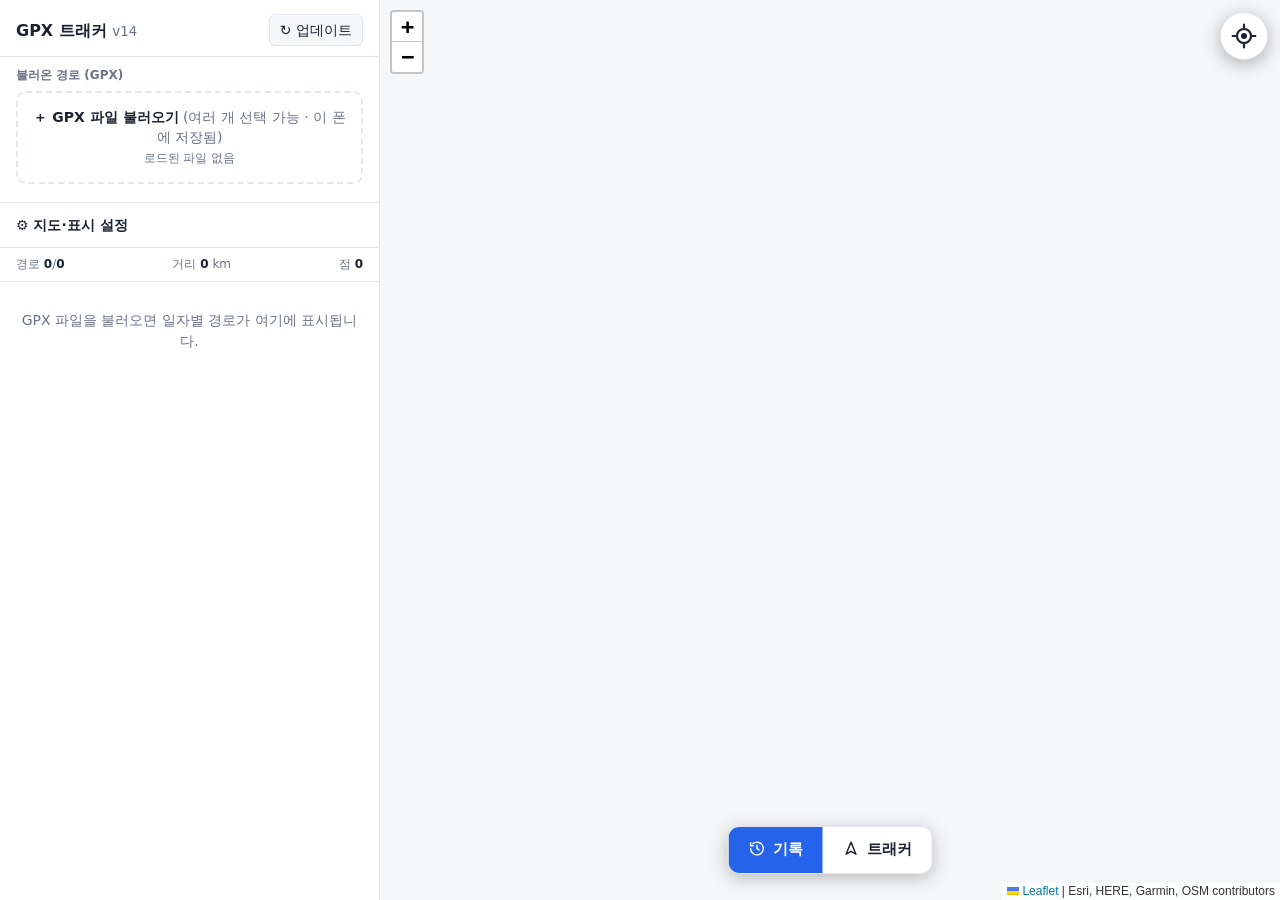
==== commit b678c7b7: "v14: tracker tab shows all records independent of record-tab checkboxes Co-Authored-By: Claude Sonne" ====
--- a/index.html
+++ b/index.html
@@ -567,7 +567,7 @@
 function recSegs(){ const s=[]; let cur=null; for(const p of rec){ if(!cur||p[4]){cur=[];s.push(cur)} cur.push(p); } return s; }
 function calcRecKm(){ recKm=0; for(const s of recSegs()) for(let i=1;i<s.length;i++) recKm+=hav(s[i-1],s[i]); }
 function drawRec(){
-  const segs=[]; for(const [d,ss] of groupDays()) if(!recHidden.has(d)) segs.push(...ss);
+  const segs=[]; for(const [d,ss] of groupDays()) if(mode==="nav"||!recHidden.has(d)) segs.push(...ss);   // 트래커는 기록 탭 체크와 별개로 전부 표시
   recLine.setLatLngs(segs.map(s=>s.map(p=>[p[0],p[1]]))); recLine.bringToFront();
 }
 function saveRec(){
@@ -653,7 +653,7 @@
   if(m===mode) return;
   if(m!=="view" && !startWatch()) return;
   mode=m; follow=true;
-  if(m==="nav"){ recHidden.delete(dayOf(Date.now())); saveHidden(); drawRec(); }   // 트래커 중에는 오늘 기록을 항상 표시
+  drawRec();                                  // 탭별 표시 기준이 다르므로 전환 시 다시 그림
   if(m==="view"){ stopWatch(); saveRec(); renderRecDays(); }
   document.body.classList.toggle("live",m!=="view");
   document.querySelectorAll("#seg button").forEach(b=>b.classList.toggle("on",b.dataset.m===m));
@@ -731,7 +731,7 @@
 map.on("dragstart",()=>{ if(follow&&mode!=="view"){ follow=false; refreshUi(); } });
 calcRecKm(); drawRec(); refreshUi(); renderRecDays();
 
-const APP_V="v13"; $("#ver").textContent=APP_V;
+const APP_V="v14"; $("#ver").textContent=APP_V;
 if("serviceWorker" in navigator && /^https?:$/.test(location.protocol)){
   const had=!!navigator.serviceWorker.controller;
   navigator.serviceWorker.register("sw.js").then(r=>r.update()).catch(()=>{});
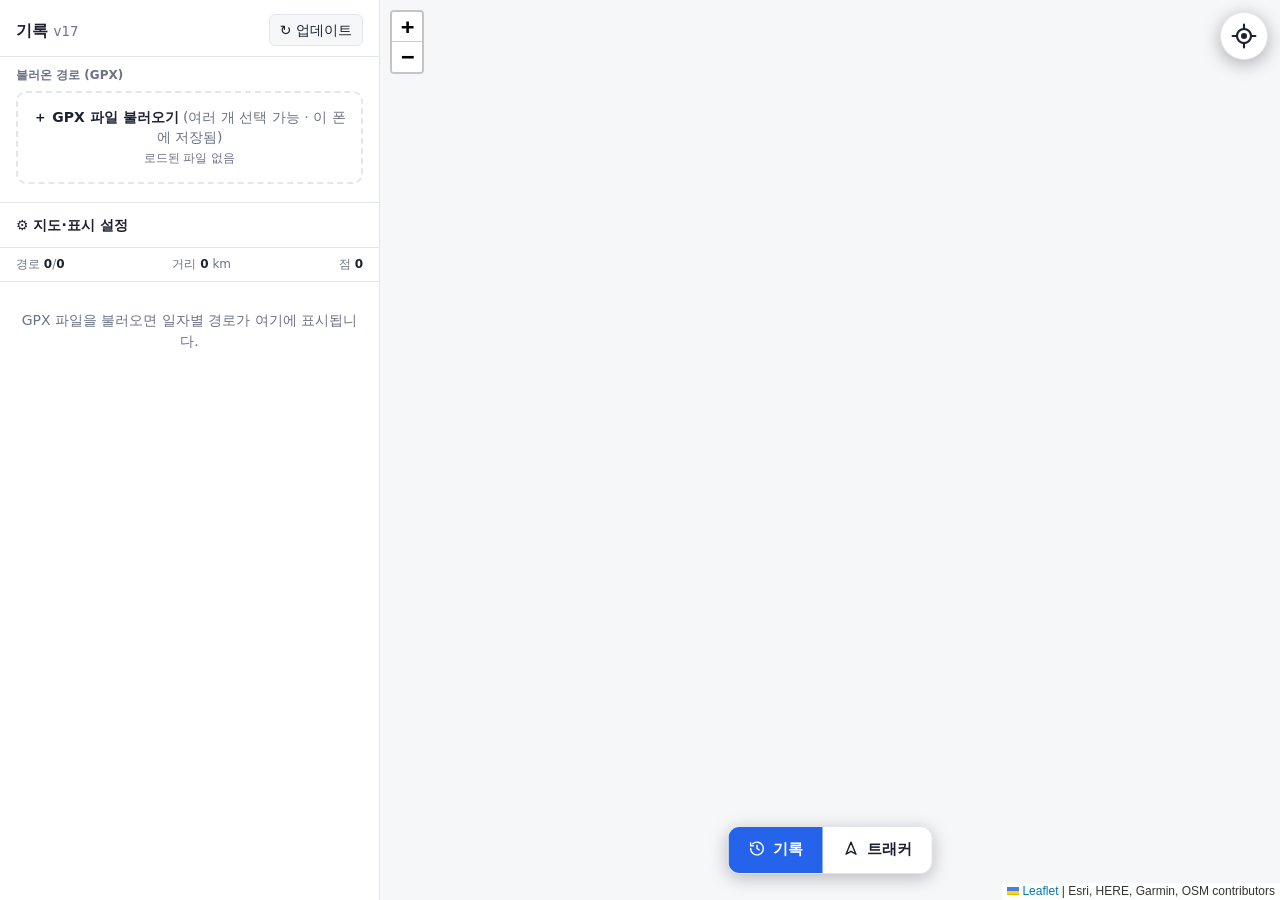
==== commit a50aa2e4: "v17: 기록/트래커 페이지 분리(지도·GPX 따로), 기록 시작/종료, 일자 삭제, 진행방향 위 나침반 Co-Authored-By: Claude Sonnet 5.5 <norepl" ====
--- a/index.html
+++ b/index.html
@@ -3,7 +3,7 @@
 <head>
 <meta charset="utf-8">
 <meta name="viewport" content="width=device-width, initial-scale=1">
-<title>GPX 트래커</title>
+<title>GPX 기록</title>
 <link rel="manifest" href="manifest.webmanifest?v=7">
 <meta name="theme-color" content="#0a0a0c">
 <meta name="apple-mobile-web-app-capable" content="yes">
@@ -13,134 +13,13 @@
 <link rel="shortcut icon" href="icon-192.png?v=7">
 <link rel="apple-touch-icon" href="icon-192.png?v=7">
 <link rel="stylesheet" href="lib/leaflet.css">
-<style>
-:root{
-  --bg:#f6f7f9; --panel:#ffffff; --ink:#1c2230; --muted:#6b7385; --line:#e3e6ec;
-  --accent:#2563eb; --accent-ink:#ffffff; --hover:#eef2fb; --sel:#dbe6ff; --warn:#b45309;
-}
-@media (prefers-color-scheme: dark){
-  :root:not([data-theme="light"]){
-    --bg:#12151c; --panel:#1b1f29; --ink:#e7eaf1; --muted:#8c94a6; --line:#2a3040;
-    --accent:#5b8def; --accent-ink:#0b1020; --hover:#232a3a; --sel:#2b3a5c; --warn:#f59e0b;
-  }
-}
-*{box-sizing:border-box}
-html,body{height:var(--app-h,100%);margin:0;overflow:hidden;overscroll-behavior:none;position:fixed;inset:0;width:100%}
-body{background:var(--bg);color:var(--ink);font:14px/1.45 system-ui,-apple-system,"Segoe UI","Malgun Gothic",sans-serif}
-.app{display:grid;grid-template-columns:380px 1fr;height:var(--app-h,100%)}
-aside{background:var(--panel);border-right:1px solid var(--line);display:flex;flex-direction:column;min-height:0}
-.head{padding:14px 16px 10px;border-bottom:1px solid var(--line)}
-.head{display:flex;align-items:center;gap:8px}
-.head h1{font-size:16px;margin:0;flex:1}
-.drop{border:2px dashed var(--line);border-radius:10px;padding:14px;text-align:center;color:var(--muted);cursor:pointer;transition:.15s}
-.drop.over,.drop:hover{border-color:var(--accent);background:var(--hover);color:var(--ink)}
-.drop b{color:var(--ink)}
-.row{display:flex;gap:8px;align-items:center;flex-wrap:wrap;margin-top:8px}
-.row label{color:var(--muted);font-size:12px}
-input[type=text],input[type=date],input[type=number],select{
-  background:var(--bg);color:var(--ink);border:1px solid var(--line);border-radius:6px;padding:5px 8px;font:inherit;min-width:0}
-input[type=text]{flex:1}
-input[type=number]{width:70px}
-button{background:var(--bg);color:var(--ink);border:1px solid var(--line);border-radius:6px;padding:5px 10px;font:inherit;cursor:pointer}
-button:hover{background:var(--hover)}
-button.primary{background:var(--accent);color:var(--accent-ink);border-color:var(--accent)}
-.stats{padding:8px 16px;border-bottom:1px solid var(--line);color:var(--muted);font-size:12px;display:flex;justify-content:space-between;gap:8px;flex-wrap:wrap}
-.stats b{color:var(--ink)}
-.list{overflow:auto;flex:1;min-height:0}
-.month{position:sticky;top:0;background:var(--panel);border-bottom:1px solid var(--line);padding:7px 16px;
-  display:flex;align-items:center;gap:8px;font-weight:600;z-index:1;cursor:pointer}
-.month .sub{margin-left:auto;color:var(--muted);font-weight:400;font-size:12px}
-.item{display:flex;align-items:flex-start;gap:8px;padding:6px 16px;cursor:pointer;border-bottom:1px solid transparent}
-.item:hover{background:var(--hover)}
-.item.sel{background:var(--sel)}
-.item .sw{width:10px;height:10px;border-radius:50%;margin-top:5px;flex:none}
-.item .t{flex:1;min-width:0}
-.item .d{font-weight:600;font-variant-numeric:tabular-nums}
-.item .n{color:var(--muted);font-size:12px;overflow-wrap:anywhere}
-#filelist{margin-top:8px;max-height:96px;overflow:auto}
-.f{display:flex;align-items:center;gap:6px;padding:2px 6px;border-radius:6px;font-size:12px}
-.f:hover{background:var(--hover)}
-.f .fn{flex:1;min-width:0;overflow:hidden;text-overflow:ellipsis;white-space:nowrap}
-.f .fc{color:var(--muted)}
-.f button{padding:0 7px;line-height:20px;border:0;background:transparent;color:var(--muted);font-size:14px}
-.f button:hover{background:var(--sel);color:var(--ink)}
-.empty{padding:28px 16px;color:var(--muted);text-align:center}
-#map{height:100%;min-height:0;background:var(--bg)}
-.toast{position:absolute;left:50%;top:14px;transform:translateX(-50%);background:var(--panel);color:var(--ink);
-  border:1px solid var(--line);border-radius:8px;padding:8px 14px;z-index:1000;box-shadow:0 4px 18px rgba(0,0,0,.18);display:none}
-.mapwrap{position:relative;min-height:0}
-.leaflet-popup-content{font:13px/1.45 system-ui,"Malgun Gothic",sans-serif}
-/* 내 위치 / 주행 기록 */
-.nav{position:absolute;left:50%;bottom:26px;transform:translateX(-50%);z-index:1000;display:flex;flex-direction:column;gap:8px;align-items:center;width:max-content;max-width:calc(100% - 20px)}
-.seg{display:flex;background:var(--panel);border:1px solid var(--line);border-radius:12px;box-shadow:0 4px 18px rgba(0,0,0,.25);overflow:hidden}
-.seg button{border:0;border-radius:0;padding:12px 20px;font-size:15px;font-weight:600;background:transparent}
-.seg button.on{background:var(--accent);color:var(--accent-ink)}
-.seg svg{width:17px;height:17px;margin-right:7px;vertical-align:-3px;flex:none}
-.seg button.on.rec{background:#dc2626;color:#fff}
-.hud{display:none;background:var(--panel);border:1px solid var(--line);border-radius:10px;padding:6px 12px;font-size:13px;box-shadow:0 4px 18px rgba(0,0,0,.25);font-variant-numeric:tabular-nums;text-align:center}
-.hud.show{display:block}
-.acts{display:none;gap:8px}
-.acts.show{display:flex}
-.acts button{padding:10px 14px;font-size:14px;background:var(--panel);box-shadow:0 4px 18px rgba(0,0,0,.25);border-radius:10px}
-.acts button[hidden]{display:none}
-aside{display:flex;flex-direction:column;overflow:hidden}
-.sheetbody{flex:1;min-height:0;overflow:auto;overscroll-behavior:contain;scrollbar-width:none;-webkit-overflow-scrolling:touch}
-.sheetbody::-webkit-scrollbar,.rdl::-webkit-scrollbar,#filelist::-webkit-scrollbar{display:none}
-.rdl,#filelist{scrollbar-width:none}
-.grab{display:none}
-.list{overflow:visible;flex:none}
-.sec{padding:10px 16px;border-bottom:1px solid var(--line);flex:none}
-.sec .sh,.rdh{font-size:12px;font-weight:600;color:var(--muted);margin-bottom:6px}
-.sec summary{cursor:pointer;font-weight:600;padding:2px 0;list-style:none}
-.sec summary::-webkit-details-marker{display:none}
-.sec[open] summary{margin-bottom:6px}
-.recdays{padding:10px 0 4px}
-.recdays .rdh{padding:0 16px;display:flex;align-items:center;gap:8px;margin-bottom:2px}
-.rdl{max-height:230px;overflow:auto}
-.rd input[type=checkbox],.month input[type=checkbox],.item input[type=checkbox]{width:20px;height:20px;flex:none}
-.rd{display:flex;align-items:center;gap:8px;padding:6px 16px;cursor:pointer}
-.rd:hover{background:var(--hover)}
-.rd .sw{width:10px;height:10px;border-radius:50%;flex:none}
-.rd .t{flex:1;min-width:0}.rd .d{font-weight:600}.rd .n{color:var(--muted);font-size:12px}
-.rd button{padding:6px 10px}
-.locate{position:absolute;right:12px;top:12px;z-index:1000;width:48px;height:48px;padding:0;border-radius:50%;display:flex;align-items:center;justify-content:center;background:var(--panel);box-shadow:0 4px 18px rgba(0,0,0,.3)}
-.locate.on{background:var(--accent);color:var(--accent-ink);border-color:var(--accent)}
-.me{background:none;border:0}
-.mewrap{position:relative;width:28px;height:28px}
-.medot{position:absolute;inset:6px;border-radius:50%;background:#2563eb;border:3px solid #fff;box-shadow:0 0 6px rgba(0,0,0,.5)}
-.mearrow{position:absolute;left:50%;top:-10px;margin-left:-8px;border:8px solid transparent;border-bottom:14px solid #2563eb;display:none}
-.mewrap.hd .mearrow{display:block}
-@media (max-width:760px){
-  .app{display:block;position:relative}
-  .mapwrap{position:absolute;inset:0}
-  aside{position:absolute;left:0;right:0;bottom:0;height:var(--sheet-h,42%);z-index:1100;border:0;border-radius:18px 18px 0 0;
-    box-shadow:0 -6px 24px rgba(0,0,0,.35);transition:height .2s ease}
-  aside.drag{transition:none}
-  body.live aside{display:none}
-  .grab{display:flex;justify-content:center;padding:12px 0 8px;touch-action:none;cursor:grab;flex:none}
-  .grab i{width:48px;height:5px;border-radius:3px;background:var(--muted);opacity:.6}
-  .sheetbody{padding-bottom:env(safe-area-inset-bottom)}
-  input[type=text],input[type=date],input[type=number],select{font-size:16px;padding:8px 10px}   /* iOS 확대 방지 + 터치 */
-  button{padding:9px 14px}
-  .item{padding:10px 14px}.month{padding:10px 14px}
-  .nav{bottom:min(calc(var(--sheet-h,42%) + 12px),calc(var(--app-h,100vh) - 190px));width:calc(100% - 20px);transition:bottom .2s ease}
-  body.live .nav{bottom:calc(18px + env(safe-area-inset-bottom))}
-  .seg{width:100%}.seg button{flex:1;padding:14px 8px;font-size:15px;letter-spacing:.2px}
-  .acts{width:100%}.acts button{flex:1;padding:14px 8px;font-size:15px}
-  .hud{font-size:14px}
-  .leaflet-bar a{width:40px;height:40px;line-height:40px;font-size:20px}
-  .leaflet-control-attribution{font-size:9px}
-  .toast{max-width:calc(100% - 24px);top:10px}
-}
-.arr{background:none;border:0}
-</style>
-</head>
-<body>
+<link rel="stylesheet" href="app.css">
+<body data-page="view">
 <div class="app">
   <aside id="sheet">
     <div class="grab" id="grab" role="button" aria-label="패널 올리기/내리기"><i></i></div>
     <div class="sheetbody">
-    <div class="head"><h1>GPX 트래커 <small id="ver" style="font-weight:400;color:var(--muted)"></small></h1><button id="upd" title="최신 버전으로 업데이트 (저장된 주행기록은 유지됨)">↻ 업데이트</button></div>
+    <div class="head"><h1>기록 <small id="ver" style="font-weight:400;color:var(--muted)"></small></h1><button id="upd" title="최신 버전으로 업데이트 (저장된 주행기록은 유지됨)">↻ 업데이트</button></div>
     <div class="sec recdays" id="recdays" style="display:none"></div>
     <div class="sec">
       <div class="sh">불러온 경로 (GPX)</div>
@@ -166,595 +45,13 @@
   <div class="mapwrap"><div id="map"></div><div class="toast" id="toast"></div>
     <button class="locate" id="btnLocate" title="내 위치로 이동" aria-label="내 위치로 이동"><svg viewBox="0 0 24 24" width="26" height="26" fill="none" stroke="currentColor" stroke-width="2" stroke-linecap="round"><circle cx="12" cy="12" r="6.5"/><circle cx="12" cy="12" r="1.8" fill="currentColor"/><path d="M12 1.5v4M12 18.5v4M1.5 12h4M18.5 12h4"/></svg></button>
     <div class="nav">
-      <div class="hud" id="hud"></div>
-      <div class="acts" id="acts">
-        <button id="btnLoad">GPX 불러오기</button>
-      </div>
-      <div class="seg" id="seg"><button data-m="view" class="on"><svg viewBox="0 0 24 24" fill="none" stroke="currentColor" stroke-width="2" stroke-linecap="round" stroke-linejoin="round"><path d="M3 12a9 9 0 1 0 3-6.7"/><path d="M3 4v4h4"/><path d="M12 7.5V12l3 2"/></svg>기록</button><button data-m="nav" class="rec"><svg viewBox="0 0 24 24" fill="none" stroke="currentColor" stroke-width="2" stroke-linecap="round" stroke-linejoin="round"><path d="M12 3 5 20l7-4 7 4z"/></svg>트래커</button></div>
+      <div class="seg" id="seg"><button data-m="view" data-go="index.html" class="on"><svg viewBox="0 0 24 24" fill="none" stroke="currentColor" stroke-width="2" stroke-linecap="round" stroke-linejoin="round"><path d="M3 12a9 9 0 1 0 3-6.7"/><path d="M3 4v4h4"/><path d="M12 7.5V12l3 2"/></svg>기록</button><button data-m="nav" data-go="tracker.html" class="rec"><svg viewBox="0 0 24 24" fill="none" stroke="currentColor" stroke-width="2" stroke-linecap="round" stroke-linejoin="round"><path d="M12 3 5 20l7-4 7 4z"/></svg>트래커</button></div>
     </div>
   </div>
 </div>
 
 <script src="lib/leaflet.js"></script>
-<script>
-(function(){
-"use strict";
-const $=s=>document.querySelector(s);
-const esc=s=>String(s).replace(/[&<>"]/g,c=>({"&":"&amp;","<":"&lt;",">":"&gt;",'"':"&quot;"}[c]));
-
-/* ---------- 화면 높이 실측 + 바텀시트(모바일) ---------- */
-const mq=matchMedia("(max-width:760px)");
-const root=document.documentElement;
-let appH=innerHeight, sheetIdx=1, sheetH=0;
-const snaps=()=>[64,Math.round(appH*.42),Math.round(appH*.88)];   // 접힘 / 중간 / 펼침
-function applySheet(h){ sheetH=h==null?snaps()[sheetIdx]:h; root.style.setProperty("--sheet-h",sheetH+"px"); }
-function setAppH(){
-  appH=Math.round((window.visualViewport&&visualViewport.height)||innerHeight);
-  root.style.setProperty("--app-h",appH+"px"); applySheet();
-  try{ map.invalidateSize(); }catch(e){}
-}
-setAppH();
-addEventListener("resize",setAppH); addEventListener("orientationchange",()=>setTimeout(setAppH,200));
-if(window.visualViewport) visualViewport.addEventListener("resize",setAppH);
-(function(){
-  const grab=document.getElementById("grab"),sheet=document.getElementById("sheet");
-  let y0=0,h0=0,moved=false,drag=false;
-  grab.addEventListener("pointerdown",e=>{ drag=true; moved=false; y0=e.clientY; h0=sheetH; sheet.classList.add("drag"); grab.setPointerCapture(e.pointerId); });
-  grab.addEventListener("pointermove",e=>{ if(!drag) return; const dy=y0-e.clientY; if(Math.abs(dy)>5) moved=true; if(moved) applySheet(Math.max(64,Math.min(appH*.92,h0+dy))); });
-  const end=()=>{ if(!drag) return; drag=false; sheet.classList.remove("drag");
-    if(!moved){ sheetIdx=(sheetIdx+1)%3; }
-    else { const sn=snaps(); sheetIdx=sn.reduce((bi,v,i)=>Math.abs(v-sheetH)<Math.abs(sn[bi]-sheetH)?i:bi,0); }
-    applySheet(); setTimeout(()=>map.invalidateSize(),250); };
-  grab.addEventListener("pointerup",end); grab.addEventListener("pointercancel",end);
-})();
-const fit=(b,o={})=>map.fitBounds(b,{...o,paddingBottomRight:[0,(mq.matches&&mode==="view")?sheetH:0]});   // 시트에 가려지지 않게 여백
-
-/* ---------- 지도 ---------- */
-const BASES={
-  "거리 지도 (Esri)":["https://server.arcgisonline.com/ArcGIS/rest/services/World_Street_Map/MapServer/tile/{z}/{y}/{x}","Esri, HERE, Garmin, OSM contributors"],
-  "밝은 회색 (Esri)":["https://server.arcgisonline.com/ArcGIS/rest/services/Canvas/World_Light_Gray_Base/MapServer/tile/{z}/{y}/{x}","Esri, HERE, Garmin"],
-  "어두운 회색 (Esri)":["https://server.arcgisonline.com/ArcGIS/rest/services/Canvas/World_Dark_Gray_Base/MapServer/tile/{z}/{y}/{x}","Esri, HERE, Garmin"],
-  "OpenStreetMap":["https://tile.openstreetmap.org/{z}/{x}/{y}.png","© OpenStreetMap contributors"],
-  "위성 (Esri)":["https://server.arcgisonline.com/ArcGIS/rest/services/World_Imagery/MapServer/tile/{z}/{y}/{x}","Esri, Maxar"],
-  "위성 + 지명 (Esri)":["https://server.arcgisonline.com/ArcGIS/rest/services/World_Imagery/MapServer/tile/{z}/{y}/{x}","Esri, Maxar",
-    "https://server.arcgisonline.com/ArcGIS/rest/services/Reference/World_Boundaries_and_Places/MapServer/tile/{z}/{y}/{x}"],
-  "지형 (OpenTopoMap)":["https://tile.opentopomap.org/{z}/{x}/{y}.png","© OpenStreetMap, SRTM | © OpenTopoMap"]
-};
-const map=L.map("map",{preferCanvas:true,zoomSnap:0.5}).setView([20.9,106.3],6);
-let baseLayer=null;
-const baseSel=$("#base");
-Object.keys(BASES).forEach(k=>baseSel.add(new Option(k,k)));
-function setBase(k){
-  if(baseLayer) baseLayer.eachLayer ? baseLayer.eachLayer(l=>map.removeLayer(l)) : map.removeLayer(baseLayer);
-  baseLayer=L.tileLayer(BASES[k][0],{attribution:BASES[k][1],maxZoom:19,maxNativeZoom:k.includes("회색")?16:19}).addTo(map);
-  if(BASES[k][2]) baseLayer=L.layerGroup([baseLayer,L.tileLayer(BASES[k][2],{maxZoom:19,maxNativeZoom:16,pane:"shadowPane"}).addTo(map)]);
-  else baseLayer.bringToBack();
-  try{localStorage.setItem("gpxv.base",k)}catch(e){}
-}
-let savedBase=null;try{savedBase=localStorage.getItem("gpxv.base")}catch(e){}
-if(!BASES[savedBase]) savedBase=matchMedia("(prefers-color-scheme: dark)").matches?"어두운 회색 (Esri)":"거리 지도 (Esri)";
-baseSel.value=savedBase; setBase(savedBase);
-baseSel.onchange=()=>setBase(baseSel.value);
-
-/* ---------- 데이터 ---------- */
-let tracks=[];        // {id,date,name,segs,km,pts,t0,t1,color,group,link,visible,month}
-let wpts=[], files=[];
-let selId=null, nextId=1, nextFid=1;
-const hl=L.layerGroup().addTo(map);       // 선택 강조/시작·끝 마커
-const wptLayer=L.layerGroup().addTo(map);
-
-function hav(a,b){
-  const p=Math.PI/180,h=Math.sin((b[0]-a[0])*p/2)**2+Math.cos(a[0]*p)*Math.cos(b[0]*p)*Math.sin((b[1]-a[1])*p/2)**2;
-  return 12742*Math.asin(Math.sqrt(h));
-}
-function tzOff(lat,lon){ return (lat>30&&lon>120&&lon<135)?9:(lon>=95&&lon<115?7:Math.round(lon/15)); }
-function localDay(p){
-  if(!p[2]) return "날짜 없음";
-  const d=new Date(p[2]+tzOff(p[0],p[1])*3600e3);
-  return d.toISOString().slice(0,10);
-}
-function parseGpx(text,fname){
-  const doc=new DOMParser().parseFromString(text,"application/xml");
-  if(doc.getElementsByTagName("parsererror").length) throw new Error(fname+": XML 파싱 실패");
-  const out=[];
-  for(const trk of doc.getElementsByTagName("trk")){
-    const nm=(trk.getElementsByTagName("name")[0]||{}).textContent||"";
-    const segs=[];
-    for(const sg of trk.getElementsByTagName("trkseg")){
-      const pts=[];
-      for(const p of sg.getElementsByTagName("trkpt")){
-        const lat=+p.getAttribute("lat"),lon=+p.getAttribute("lon");
-        if(!isFinite(lat)||!isFinite(lon)) continue;
-        const te=p.getElementsByTagName("time")[0],ee=p.getElementsByTagName("ele")[0];
-        const t=te?Date.parse(te.textContent):NaN;
-        pts.push([lat,lon,isNaN(t)?0:t,ee?+ee.textContent:null]);
-      }
-      if(pts.length) segs.push(pts);
-    }
-    if(segs.length) out.push({name:nm,segs});
-  }
-  const w=[];
-  for(const p of doc.getElementsByTagName("wpt")){
-    const n=(p.getElementsByTagName("name")[0]||{}).textContent||"";
-    w.push([+p.getAttribute("lat"),+p.getAttribute("lon"),n]);
-  }
-  return {trks:out,wpts:w};
-}
-// 이름에 날짜가 없는 단일 큰 트랙(변환기 출력 등)은 현지 날짜 + 45분 공백 기준으로 자동 분할
-function normalize(raw,fname){
-  const res=[];
-  for(const t of raw){
-    if(/^\d{4}-\d\d-\d\d/.test(t.name)){ res.push(t); continue; }
-    const all=t.segs.flat().filter(p=>p[2]).sort((a,b)=>a[2]-b[2]);
-    if(!all.length){ res.push({name:t.name||fname,segs:t.segs}); continue; }
-    const days=new Map();
-    for(const p of all){ const d=localDay(p); if(!days.has(d)) days.set(d,[]); days.get(d).push(p); }
-    for(const [d,ps] of days){
-      const segs=[];let cur=[ps[0]];
-      for(let i=1;i<ps.length;i++){ if(ps[i][2]-cur[cur.length-1][2]>45*60e3){segs.push(cur);cur=[]} cur.push(ps[i]); }
-      segs.push(cur);
-      res.push({name:d+" "+(t.name||fname.replace(/\.gpx$/i,"")),segs});
-    }
-  }
-  return res;
-}
-function addTracks(list,fname,fid){
-  for(const t of list){
-    let km=0,n=0,t0=Infinity,t1=-Infinity;
-    for(const sg of t.segs){ n+=sg.length; for(let i=0;i<sg.length;i++){ if(i) km+=hav(sg[i-1],sg[i]); const tt=sg[i][2]; if(tt){t0=Math.min(t0,tt);t1=Math.max(t1,tt)} } }
-    const m=/^(\d{4}-\d\d-\d\d)/.exec(t.name);
-    const date=m?m[1]:(isFinite(t0)?localDay([t.segs[0][0][0],t.segs[0][0][1],t0]):"날짜 없음");
-    tracks.push({id:nextId++,date,month:date.slice(0,7),name:t.name||fname,segs:t.segs,km,pts:n,
-      t0:isFinite(t0)?t0:0,t1:isFinite(t1)?t1:0,file:fname,fid,visible:true,shown:false,group:null,link:null,color:"#2563eb"});
-  }
-}
-
-/* ---------- 색상 ---------- */
-function assignColors(){
-  const mode=$("#colorBy").value;
-  // 날짜 정보 없는 트랙(시간·날짜 이름 없는 GPX)은 트랙마다 별개 키로 취급해 서로 다른 색을 준다
-  const dk=t=>t.date==="날짜 없음"?"~"+String(t.id).padStart(6,"0"):t.date;
-  const mk=t=>t.date==="날짜 없음"?dk(t):t.month;
-  const dates=[...new Set(tracks.map(dk))].sort();
-  const months=[...new Set(tracks.map(mk))].sort();
-  const dark=baseSel.value.includes("어두운")||baseSel.value.includes("위성");
-  for(const t of tracks){
-    if(mode==="one") t.color=dark?"#ffd24a":"#e11d48";
-    else if(mode==="month"){ const i=months.indexOf(mk(t)); t.color=`hsl(${(i*47)%360} 75% ${dark?62:42}%)`; }
-    else { const i=dates.indexOf(dk(t)),f=dates.length>1?i/(dates.length-1):0; t.color=`hsl(${Math.round(260-f*260)} 80% ${dark?60:45}%)`; }
-  }
-}
-
-/* ---------- 렌더링 ---------- */
-function build(t){
-  const opt={color:t.color,weight:3,opacity:.9,lineJoin:"round"};
-  const lines=t.segs.map(sg=>L.polyline(sg.map(p=>[p[0],p[1]]),opt));
-  t.group=L.featureGroup(lines);
-  t.group.on("click",e=>{select(t.id,false);L.popup().setLatLng(e.latlng).setContent(popupHtml(t)).openOn(map)});
-  t.group.on("mouseover",()=>lines.forEach(l=>l.setStyle({weight:6})));
-  t.group.on("mouseout",()=>lines.forEach(l=>l.setStyle({weight:t.id===selId?5:3})));
-  // 구간 사이 점선
-  const links=[];
-  for(let i=1;i<t.segs.length;i++){
-    const a=t.segs[i-1][t.segs[i-1].length-1],b=t.segs[i][0];
-    links.push(L.polyline([[a[0],a[1]],[b[0],b[1]]],{color:t.color,weight:1.5,opacity:.6,dashArray:"4 6",interactive:false}));
-  }
-  t.link=L.featureGroup(links);
-}
-function popupHtml(t){
-  const f=x=>x?new Date(x).toLocaleString("ko-KR",{hour12:false}):"-";
-  return `<b>${esc(t.name)}</b><br>${f(t.t0)} ~ ${f(t.t1)}<br>${t.km.toFixed(1)} km · ${t.pts.toLocaleString()}점 · 구간 ${t.segs.length}`;
-}
-function applyVisibility(){
-  const q=$("#q").value.trim().toLowerCase(),from=$("#from").value,to=$("#to").value,minkm=+$("#minkm").value||0;
-  const link=$("#link").checked;
-  let nTr=0,km=0,pt=0;
-  for(const t of tracks){
-    t.visible=(!q||t.name.toLowerCase().includes(q))&&(!from||t.date>=from)&&(!to||t.date<=to)&&t.km>=minkm&&!t.hidden;
-    if(t.visible){
-      if(!t.group) build(t);
-      if(!t.shown){ t.group.addTo(map); t.shown=true; }
-      if(link) t.link.addTo(map); else map.removeLayer(t.link);
-      nTr++;km+=t.km;pt+=t.pts;
-    }else if(t.shown){ map.removeLayer(t.group); map.removeLayer(t.link); t.shown=false; }
-  }
-  $("#sTr").textContent=nTr; $("#sAll").textContent=tracks.length;
-  $("#sKm").textContent=Math.round(km).toLocaleString(); $("#sPt").textContent=pt.toLocaleString();
-  renderList(); drawArrows();
-}
-function recolor(){
-  assignColors();
-  for(const t of tracks){ if(t.group){ t.group.eachLayer(l=>l.setStyle({color:t.color})); t.link.eachLayer(l=>l.setStyle({color:t.color})); } }
-  renderList(); drawArrows();
-}
-
-/* ---------- 진행 방향 화살표 (점 순서 = 이동 방향) ----------
-   화면에 보이는 영역의 트랙에만, 확대 수준에 맞는 간격(약 120px)으로 그린다. 너무 멀리서는 숨김. */
-const arrowLayer=L.layerGroup().addTo(map);
-const ARROW_MIN_ZOOM=9, ARROW_MAX=1500;
-function bearing(a,b){
-  const r=Math.PI/180,y=Math.sin((b[1]-a[1])*r)*Math.cos(b[0]*r);
-  const x=Math.cos(a[0]*r)*Math.sin(b[0]*r)-Math.sin(a[0]*r)*Math.cos(b[0]*r)*Math.cos((b[1]-a[1])*r);
-  return (Math.atan2(y,x)/r+360)%360;
-}
-function segCum(sg){                         // 누적 거리(km) 캐시
-  if(sg.cum) return sg.cum;
-  const c=new Float64Array(sg.length);
-  for(let i=1;i<sg.length;i++) c[i]=c[i-1]+hav(sg[i-1],sg[i]);
-  return sg.cum=c;
-}
-function drawArrows(){
-  arrowLayer.clearLayers();
-  const z=map.getZoom(); if(z<ARROW_MIN_ZOOM) return;
-  const bnd=map.getBounds().pad(.1), step=14400/Math.pow(2,z);     // km (위도 ~20° 기준 120px)
-  let n=0;
-  for(const t of tracks){
-    if(!t.visible||!t.group) continue;
-    const tb=t.group.getBounds(); if(!tb.isValid()||!bnd.intersects(tb)) continue;
-    const dot=t.segs[0][0];
-    if(bnd.contains([dot[0],dot[1]])) L.circleMarker([dot[0],dot[1]],{radius:4,color:"#fff",weight:1.5,fillColor:"#16a34a",fillOpacity:1,interactive:false}).addTo(arrowLayer);
-    for(const sg of t.segs){
-      if(sg.length<2) continue;
-      const cum=segCum(sg); let k=0;
-      for(let d=step/2;d<cum[cum.length-1];d+=step){
-        while(k<cum.length-1&&cum[k]<d) k++;
-        const p=sg[k]; if(!bnd.contains([p[0],p[1]])) continue;
-        let j=k+1; while(j<sg.length-1&&hav(p,sg[j])<0.03) j++;    // 30m 이상 앞의 점과 방위 계산
-        if(hav(p,sg[j])<0.005) continue;
-        L.marker([p[0],p[1]],{interactive:false,keyboard:false,icon:L.divIcon({className:"arr",iconSize:[16,16],iconAnchor:[8,8],
-          html:`<svg width="16" height="16" viewBox="-8 -8 16 16" style="transform:rotate(${bearing(p,sg[j]).toFixed(0)}deg)"><path d="M0-6.5L5 5.5L0 2.5L-5 5.5Z" fill="${t.color}" stroke="#fff" stroke-width="1.3" stroke-linejoin="round"/></svg>`})}).addTo(arrowLayer);
-        if(++n>=ARROW_MAX) return;
-      }
-    }
-  }
-}
-map.on("moveend",drawArrows);
-
-/* ---------- 목록 ---------- */
-function renderList(){
-  const box=$("#list");
-  const shown=tracks.filter(t=>matchFilter(t));
-  if(!tracks.length){ box.innerHTML='<div class="empty">GPX 파일을 불러오면 일자별 트랙이 여기에 표시됩니다.</div>'; return; }
-  if(!shown.length){ box.innerHTML='<div class="empty">조건에 맞는 트랙이 없습니다.</div>'; return; }
-  const by=new Map();
-  for(const t of shown){ if(!by.has(t.month)) by.set(t.month,[]); by.get(t.month).push(t); }
-  let h="";
-  for(const m of [...by.keys()].sort()){
-    const ts=by.get(m).sort((a,b)=>a.date<b.date?-1:a.date>b.date?1:a.id-b.id);
-    const km=ts.reduce((s,t)=>s+t.km,0),allOn=ts.every(t=>!t.hidden);
-    h+=`<div class="month" data-m="${m}"><input type="checkbox" ${allOn?"checked":""} data-mc="${m}"><span>${m}</span><span class="sub">${ts.length}일 · ${Math.round(km).toLocaleString()} km</span></div>`;
-    for(const t of ts){
-      const nm=t.name.replace(/^\d{4}-\d\d-\d\d\s*/,"")||"(이름 없음)";
-      h+=`<div class="item ${t.id===selId?"sel":""}" data-id="${t.id}"><input type="checkbox" ${t.hidden?"":"checked"} data-c="${t.id}" style="margin-top:3px">
-        <span class="sw" style="background:${t.color}"></span><div class="t"><div class="d">${t.date.slice(5)} <span style="font-weight:400;color:var(--muted)">${t.km.toFixed(1)}km</span></div><div class="n">${esc(nm)}</div></div></div>`;
-    }
-  }
-  const sc=box.scrollTop; box.innerHTML=h; box.scrollTop=sc;
-}
-function matchFilter(t){
-  const q=$("#q").value.trim().toLowerCase(),from=$("#from").value,to=$("#to").value,minkm=+$("#minkm").value||0;
-  return (!q||t.name.toLowerCase().includes(q))&&(!from||t.date>=from)&&(!to||t.date<=to)&&t.km>=minkm;
-}
-$("#list").addEventListener("click",e=>{
-  const c=e.target.closest("[data-c]"),mc=e.target.closest("[data-mc]");
-  if(c){ const t=tracks.find(x=>x.id==c.dataset.c); t.hidden=!c.checked; applyVisibility(); return; }
-  if(mc){ tracks.filter(t=>t.month===mc.dataset.mc&&matchFilter(t)).forEach(t=>t.hidden=!mc.checked); applyVisibility(); return; }
-  const it=e.target.closest(".item"); if(it) select(+it.dataset.id,true);
-});
-
-function select(id,zoom){
-  selId=id; hl.clearLayers();
-  const t=tracks.find(x=>x.id===id); if(!t) return;
-  if(t.hidden){ t.hidden=false; applyVisibility(); }
-  if(t.group){
-    tracks.forEach(o=>o.group&&o.group.eachLayer(l=>l.setStyle({weight:3})));
-    t.group.eachLayer(l=>l.setStyle({weight:5})); t.group.bringToFront();
-    const a=t.segs[0][0],z=t.segs[t.segs.length-1],zz=z[z.length-1];
-    L.circleMarker([a[0],a[1]],{radius:7,color:"#fff",weight:2,fillColor:"#16a34a",fillOpacity:1}).bindTooltip("출발").addTo(hl);
-    L.circleMarker([zz[0],zz[1]],{radius:7,color:"#fff",weight:2,fillColor:"#dc2626",fillOpacity:1}).bindTooltip("도착").addTo(hl);
-    if(zoom) fit(t.group.getBounds().pad(.15),{maxZoom:15});
-  }
-  renderList();
-}
-
-/* ---------- 파일 로드 ---------- */
-function toast(msg,ms=3500){ const el=$("#toast"); el.textContent=msg; el.style.display="block"; clearTimeout(toast.t); toast.t=setTimeout(()=>el.style.display="none",ms); }
-/* ---------- 불러온 GPX 보관 (IndexedDB): 새로고침·앱 재시작 후에도 유지 ---------- */
-const idb=new Promise(res=>{ try{ const r=indexedDB.open("gpxv",1); r.onupgradeneeded=()=>r.result.createObjectStore("gpx",{keyPath:"name"}); r.onsuccess=()=>res(r.result); r.onerror=()=>res(null); }catch(e){ res(null); } });
-const dbDo=async(mode,fn)=>{ const db=await idb; if(!db) return null; return new Promise(res=>{ try{ const tx=db.transaction("gpx",mode),st=tx.objectStore("gpx"),rq=fn(st); tx.oncomplete=()=>res(rq&&rq.result); tx.onerror=tx.onabort=()=>res(null); }catch(e){ res(null); } }); };
-const dbPut=(name,text)=>dbDo("readwrite",st=>st.put({name,text}));
-const dbDel=name=>dbDo("readwrite",st=>st.delete(name));
-const dbClear=()=>dbDo("readwrite",st=>st.clear());
-const dbAll=async()=>(await dbDo("readonly",st=>st.getAll()))||[];
-
-async function loadTexts(items,persist=true){           // items: [{name,text}]
-  let added=0;
-  toast("읽는 중…",60000);
-  await new Promise(r=>setTimeout(r,20));
-  for(const it of items){
-    try{
-      const {trks,wpts:w}=parseGpx(it.text,it.name);
-      const dup=files.find(f=>f.name===it.name); if(dup) removeFile(dup.id,true);   // 같은 이름은 교체
-      const list=normalize(trks,it.name);
-      const fid=nextFid++;
-      addTracks(list,it.name,fid); added+=list.length;
-      w.forEach(p=>wpts.push([...p,fid])); files.push({id:fid,name:it.name});
-      if(persist) dbPut(it.name,it.text);
-    }catch(err){ toast(String(err.message||err),6000); }
-  }
-  assignColors(); applyVisibility();
-  renderFiles();
-  drawWpts();
-  const b=L.latLngBounds([]);
-  tracks.forEach(t=>t.group&&t.visible&&b.extend(t.group.getBounds()));
-  if(b.isValid()&&added){ if(mode!=="view"){ follow=false; refreshUi(); } fit(b.pad(.05)); }   // 트래커 중 코스를 불러오면 코스 전체를 보여주고 따라가기는 해제
-  recLine.bringToFront();
-  if(added) toast(`트랙 ${added}개 추가`);
-}
-function renderFiles(){
-  $("#fileinfo").textContent=files.length?`${files.length}개 파일 · 트랙 ${tracks.length}개`:"로드된 파일 없음";
-  $("#filelist").innerHTML=files.map(f=>{
-    const n=tracks.filter(t=>t.fid===f.id).length;
-    return `<div class="f"><span class="fn" title="${esc(f.name)}">${esc(f.name)}</span><span class="fc">${n}</span><button data-rm="${f.id}" title="이 파일 빼기">✕</button></div>`;
-  }).join("");
-}
-$("#filelist").addEventListener("click",e=>{
-  const b=e.target.closest("[data-rm]"); if(!b) return;
-  e.stopPropagation(); removeFile(+b.dataset.rm);
-});
-function removeFile(fid,quiet){
-  const gone=tracks.filter(t=>t.fid===fid);
-  gone.forEach(t=>{ if(t.group){map.removeLayer(t.group);map.removeLayer(t.link);} if(t.id===selId){selId=null;hl.clearLayers();} });
-  tracks=tracks.filter(t=>t.fid!==fid);
-  wpts=wpts.filter(p=>p[3]!==fid);
-  const f=files.find(x=>x.id===fid); files=files.filter(x=>x.id!==fid);
-  if(f) dbDel(f.name);
-  assignColors(); applyVisibility(); renderFiles(); drawWpts();
-  const b=L.latLngBounds([]);
-  tracks.forEach(t=>t.group&&t.visible&&b.extend(t.group.getBounds()));
-  if(b.isValid()) fit(b.pad(.05));
-  if(!quiet) toast(`${f?f.name:"파일"} 제거 (트랙 ${gone.length}개)`);
-}
-function drawWpts(){
-  wptLayer.clearLayers();
-  wpts.forEach(p=>L.circleMarker([p[0],p[1]],{radius:5,color:"#fff",weight:1.5,fillColor:"#f59e0b",fillOpacity:1}).bindTooltip(esc(p[2]||"waypoint")).addTo(wptLayer));
-}
-async function readFiles(fl){
-  const items=[];
-  for(const f of fl) items.push({name:f.name,text:await f.text()});
-  loadTexts(items);
-}
-const drop=$("#drop"),file=$("#file");
-drop.onclick=()=>file.click();
-file.onchange=()=>{ if(file.files.length) readFiles(file.files); file.value=""; };
-["dragenter","dragover"].forEach(ev=>addEventListener(ev,e=>{e.preventDefault();drop.classList.add("over")}));
-["dragleave","drop"].forEach(ev=>addEventListener(ev,e=>{e.preventDefault();drop.classList.remove("over")}));
-addEventListener("drop",e=>{ const fl=[...e.dataTransfer.files].filter(f=>/\.gpx$/i.test(f.name)); if(fl.length) readFiles(fl); else toast("GPX 파일만 지원합니다."); });
-
-["q","from","to","minkm"].forEach(id=>$("#"+id).addEventListener("input",()=>{clearTimeout(applyVisibility.t);applyVisibility.t=setTimeout(applyVisibility,150)}));
-$("#colorBy").onchange=recolor;
-$("#link").onchange=applyVisibility;
-baseSel.addEventListener("change",recolor);
-$("#reset").onclick=()=>{
-  tracks.forEach(t=>{ if(t.group){map.removeLayer(t.group);map.removeLayer(t.link);} });
-  tracks=[];wpts=[];files=[];selId=null;hl.clearLayers();wptLayer.clearLayers(); dbClear();
-  renderFiles(); applyVisibility();
-};
-
-/* ---------- 내 위치 / 주행 기록 ----------
-   모드: view("기록" 탭, GPS 꺼짐, 저장된 GPX·지난 기록 열람) · nav("트래커" 탭, 내 위치 표시+따라가기+지나온 길 자동 기록)
-   기록은 localStorage에 계속 저장되어 새로고침/재실행 후에도 이어지고, GPX로 내보낼 수 있다. */
-const DAY_KEY="gpxv.day.";                   // 일자별 저장: gpxv.day.2026-10-26 → 그날 점 배열
-const p2=n=>String(n).padStart(2,"0");
-const dayOf=t=>{ const d=new Date(t); return `${d.getFullYear()}-${p2(d.getMonth()+1)}-${p2(d.getDate())}`; };
-const dirty=new Set();
-let recHidden=new Set();                      // 지도에서 숨긴 일자 (체크 해제)
-try{ recHidden=new Set(JSON.parse(localStorage.getItem("gpxv.rechidden")||"[]")); }catch(e){}
-const saveHidden=()=>{ try{localStorage.setItem("gpxv.rechidden",JSON.stringify([...recHidden]))}catch(e){} };
-let mode="view", watchId=null, follow=true, wake=null, recKm=0, lastFix=null;
-let rec=[];                                  // [lat,lon,time,ele,새구간여부]
-try{
-  for(let i=0;i<localStorage.length;i++){ const k=localStorage.key(i); if(k&&k.startsWith(DAY_KEY)){ try{ const a=JSON.parse(localStorage.getItem(k)); if(Array.isArray(a)) rec.push(...a); }catch(e){} } }
-  rec.sort((a,b)=>a[2]-b[2]);
-  const old=localStorage.getItem("gpxv.rec");   // 이전 단일 키 → 일자별로 이전
-  if(old){ const a=JSON.parse(old); if(Array.isArray(a)&&a.length){ rec.push(...a); rec.sort((x,y)=>x[2]-y[2]); rec.forEach(q=>dirty.add(dayOf(q[2]))); } localStorage.removeItem("gpxv.rec"); }
-}catch(e){}
-const recLine=L.polyline([],{color:"#ef4444",weight:5,opacity:.95,lineJoin:"round"}).addTo(map);
-const meAcc=L.circle([0,0],{radius:0,color:"#2563eb",weight:1,fillOpacity:.12,interactive:false});
-const me=L.marker([0,0],{interactive:false,zIndexOffset:1000,
-  icon:L.divIcon({className:"me",html:'<div class="mewrap"><div class="mearrow"></div><div class="medot"></div></div>',iconSize:[28,28],iconAnchor:[14,14]})});
-
-function recSegs(){ const s=[]; let cur=null; for(const p of rec){ if(!cur||p[4]){cur=[];s.push(cur)} cur.push(p); } return s; }
-function calcRecKm(){ recKm=0; for(const s of recSegs()) for(let i=1;i<s.length;i++) recKm+=hav(s[i-1],s[i]); }
-function drawRec(){
-  const segs=[]; for(const [d,ss] of groupDays()) if(mode==="nav"||!recHidden.has(d)) segs.push(...ss);   // 트래커는 기록 탭 체크와 별개로 전부 표시
-  recLine.setLatLngs(segs.map(s=>s.map(p=>[p[0],p[1]]))); recLine.bringToFront();
-}
-function saveRec(){
-  const byDay=new Map();
-  for(const q of rec){ const d=dayOf(q[2]); if(dirty.has(d)){ if(!byDay.has(d)) byDay.set(d,[]); byDay.get(d).push(q); } }
-  for(const [d,pts] of byDay){
-    for(let i=0;i<6;i++){
-      try{ localStorage.setItem(DAY_KEY+d,JSON.stringify(pts)); break; }
-      catch(e){                                // 공간 부족: 가장 오래된 날짜부터 정리
-        const olds=Object.keys(localStorage).filter(k=>k.startsWith(DAY_KEY)&&k!==DAY_KEY+d).sort();
-        if(!olds.length) break;
-        const od=olds[0].slice(DAY_KEY.length); localStorage.removeItem(olds[0]); rec=rec.filter(q=>dayOf(q[2])!==od);
-        if(rec[0]) rec[0][4]=1; calcRecKm(); drawRec(); renderRecDays();
-        toast(`저장 공간이 부족해 가장 오래된 ${od} 기록을 정리했습니다. 필요하면 미리 GPX로 내려받아 두세요.`,7000);
-      }
-    }
-  }
-  dirty.clear();
-}
-
-function addRec(c,t){
-  if(c.accuracy>50) return;                  // 정확도 나쁜 점 버림
-  const ll=[+c.latitude.toFixed(6),+c.longitude.toFixed(6)], last=rec[rec.length-1];
-  let start=0;
-  if(last){
-    const d=hav(last,ll), dt=(t-last[2])/1000;
-    if(d<0.01) return;                       // 10m 미만 이동은 기록 안 함
-    // 정차는 점을 안 찍고 시각 차이로 남긴다(도착 점 → 출발 점). 멀리 떨어진 채 5분 넘게 끊겼을 때만 새 구간
-    if(dt>300&&d>0.1) start=1;
-    else if(dt<=300&&d*1000/Math.max(dt,1)>70) return;// 250km/h 초과 = 튀는 점
-    else recKm+=d;
-  }else start=1;
-  rec.push([ll[0],ll[1],t,c.altitude==null?null:Math.round(c.altitude),start]); dirty.add(dayOf(t));
-  drawRec();
-  if(rec.length%5===0) saveRec();
-}
-function placeMe(c){                        // 내 위치 점 + 정확도 원 + 방향
-  const ll=[c.latitude,c.longitude];
-  lastFix={acc:c.accuracy,spd:c.speed};
-  if(!map.hasLayer(me)){ meAcc.addTo(map); me.addTo(map); }
-  me.setLatLng(ll); meAcc.setLatLng(ll).setRadius(c.accuracy||0);
-  const w=me.getElement()&&me.getElement().firstChild;
-  if(w){ const ok=c.heading!=null&&!isNaN(c.heading)&&(c.speed||0)>0.8; w.classList.toggle("hd",ok); if(ok) w.style.transform=`rotate(${c.heading}deg)`; }
-  return ll;
-}
-function onPos(pos){
-  const c=pos.coords, ll=placeMe(c);
-  if(follow){ if(map.getZoom()<15) map.setView(ll,16,{animate:false}); else map.panTo(ll,{animate:false}); }
-  addRec(c,pos.timestamp);                   // 트래커 중에는 항상 지나온 길 기록
-  refreshUi();
-}
-function locateMe(){                         // 양쪽 탭 공통 "내 위치로 이동"
-  if(mode==="nav"){
-    follow=true; refreshUi();
-    if(lastFix&&map.hasLayer(me)) map.setView(me.getLatLng(),Math.max(map.getZoom(),16),{animate:false}); else toast("위치 찾는 중…",3000);
-    return;
-  }
-  if(!navigator.geolocation){ toast("이 브라우저는 위치 기능을 지원하지 않습니다."); return; }
-  toast("내 위치 찾는 중…",8000);
-  navigator.geolocation.getCurrentPosition(pos=>{          // 기록 탭: GPS는 꺼둔 채 한 번만 확인
-    const ll=placeMe(pos.coords); map.setView(ll,Math.max(map.getZoom(),16),{animate:false}); if(mq.matches) map.panBy([0,sheetH/2],{animate:false}); $("#toast").style.display="none";
-  },onErr,{enableHighAccuracy:true,timeout:15000,maximumAge:5000});
-}
-function onErr(e){
-  if(e.code===1){ toast("위치 권한이 거부되었습니다. 브라우저 사이트 설정에서 위치를 허용해 주세요. (file:// 로 열면 막히는 브라우저가 있어 https 로 여는 것이 안전합니다)",9000); setMode("view"); }
-  else toast("위치를 받는 중… (실외/하늘이 보이는 곳에서 더 잘 잡힙니다)",4000);
-}
-function startWatch(){
-  if(!navigator.geolocation){ toast("이 브라우저는 위치 기능을 지원하지 않습니다."); return false; }
-  if(watchId==null) watchId=navigator.geolocation.watchPosition(onPos,onErr,{enableHighAccuracy:true,maximumAge:1000,timeout:20000});
-  reqWake(); return true;
-}
-function stopWatch(){
-  if(watchId!=null){ navigator.geolocation.clearWatch(watchId); watchId=null; }
-  if(wake){ try{wake.release()}catch(e){} wake=null; }
-  map.removeLayer(me); map.removeLayer(meAcc); lastFix=null;
-}
-function reqWake(){ if("wakeLock" in navigator && !wake) navigator.wakeLock.request("screen").then(l=>{wake=l;l.addEventListener("release",()=>{wake=null})}).catch(()=>{}); }
-document.addEventListener("visibilitychange",()=>{ if(document.hidden) saveRec(); else if(mode!=="view") reqWake(); });
-addEventListener("pagehide",saveRec);
-
-function setMode(m){
-  if(m===mode) return;
-  if(m!=="view" && !startWatch()) return;
-  mode=m; follow=true;
-  drawRec();                                  // 탭별 표시 기준이 다르므로 전환 시 다시 그림
-  if(m==="view"){ stopWatch(); saveRec(); renderRecDays(); }
-  document.body.classList.toggle("live",m!=="view");
-  document.querySelectorAll("#seg button").forEach(b=>b.classList.toggle("on",b.dataset.m===m));
-  setTimeout(()=>map.invalidateSize(),50);
-  if(m==="nav") toast(rec.length?"트래킹 시작 — 지나온 길 기록 이어서":"트래킹 시작 — 지나온 길이 빨간 선으로 기록됩니다",3000);
-  refreshUi();
-}
-function refreshUi(){
-  const hud=$("#hud"), acts=$("#acts");
-  const live=mode!=="view";
-  hud.classList.toggle("show",live);
-  if(live){
-    const a=lastFix?`정확도 ${Math.round(lastFix.acc)}m · ${lastFix.spd!=null?Math.round(lastFix.spd*3.6):0}km/h`:"위치 찾는 중…";
-    const idle=rec.length&&lastFix?Math.floor((Date.now()-rec[rec.length-1][2])/60000):0;
-    hud.textContent=a+(rec.length?` · 기록 ${recKm.toFixed(1)}km`:"")+(idle>=1?` · 정차 ${idle>=60?Math.floor(idle/60)+"시간 "+idle%60:idle}분`:"");
-  }
-  acts.classList.toggle("show",live);
-  $("#btnLocate").classList.toggle("on",live&&follow);
-}
-function groupDays(){                       // 일자별 구간 묶음 (자정 넘으면 새 구간)
-  const days=new Map(); let prev=null;
-  for(const q of rec){
-    const day=dayOf(q[2]);
-    if(!days.has(day)) days.set(day,[]);
-    const segs=days.get(day);
-    if(!segs.length||q[4]||(prev&&dayOf(prev[2])!==day)) segs.push([]);
-    segs[segs.length-1].push(q); prev=q;
-  }
-  return days;
-}
-function dayStats(segs){
-  let km=0,stop=0;
-  segs.forEach(sg=>{ for(let i=1;i<sg.length;i++){ const d=hav(sg[i-1],sg[i]),dt=(sg[i][2]-sg[i-1][2])/1000; km+=d; if(dt>60&&d<0.1) stop+=dt; } });
-  const f=segs[0][0][2],l=segs[segs.length-1][segs[segs.length-1].length-1][2];
-  return {km,stop:Math.round(stop/60),f,l};
-}
-function exportDay(day){
-  const segs=groupDays().get(day); if(!segs){ toast("기록이 없습니다."); return; }
-  const st=dayStats(segs);
-  const name=`${day} 주행기록 ${st.km.toFixed(1)}km`;
-  const x='<?xml version="1.0" encoding="UTF-8"?>'+"\n"+'<gpx version="1.1" creator="gpx_viewer" xmlns="http://www.topografix.com/GPX/1/1">'+"\n"+'<trk><name>'+esc(name)+'</name>'+
-    segs.map(sg=>"<trkseg>"+sg.map(q=>`<trkpt lat="${q[0]}" lon="${q[1]}">${q[3]!=null?`<ele>${q[3]}</ele>`:""}<time>${new Date(q[2]).toISOString()}</time></trkpt>`).join("")+"</trkseg>").join("\n")+
-    "</trk>\n</gpx>\n";
-  const a=document.createElement("a");
-  a.href=URL.createObjectURL(new Blob([x],{type:"application/gpx+xml"}));
-  a.download=`주행기록_${day}.gpx`; document.body.appendChild(a); a.click(); a.remove();
-  setTimeout(()=>URL.revokeObjectURL(a.href),10000);
-  toast(`${day} GPX 내려받기 요청`);
-}
-const hm=t=>{ const d=new Date(t); return p2(d.getHours())+":"+p2(d.getMinutes()); };
-function renderRecDays(){
-  const box=$("#recdays"); if(!box) return;
-  const days=[...groupDays()].sort((a,b)=>a[0]<b[0]?1:-1);
-  if(!days.length){ box.style.display="none"; return; }
-  box.style.display="block";
-  const allOn=days.every(([d])=>!recHidden.has(d));
-  box.innerHTML=`<div class="rdh"><input type="checkbox" id="rcall" ${allOn?"checked":""} title="전체 선택/해제"><span>내 주행기록 ${days.length}일</span><span style="margin-left:auto;font-weight:400">폰에 자동 저장</span></div><div class="rdl">`+days.map(([d,segs])=>{
-    const st=dayStats(segs);
-    return `<div class="rd" data-d="${d}"><input type="checkbox" data-rc="${d}" ${recHidden.has(d)?"":"checked"}><span class="sw" style="background:#ef4444"></span><div class="t"><div class="d">${d.slice(5)} <span style="font-weight:400;color:var(--muted)">${st.km.toFixed(1)}km</span></div><div class="n">${hm(st.f)}~${hm(st.l)}${st.stop?` · 정차 ${st.stop}분`:""}</div></div><button data-x="${d}" title="GPX로 내려받기">⬇</button></div>`;
-  }).join("")+"</div>";
-}
-$("#recdays").addEventListener("click",e=>{
-  if(e.target.id==="rcall"){ const on=e.target.checked; recHidden=on?new Set():new Set([...groupDays().keys()]); saveHidden(); drawRec(); renderRecDays(); return; }
-  const c=e.target.closest("[data-rc]"); if(c){ if(c.checked) recHidden.delete(c.dataset.rc); else recHidden.add(c.dataset.rc); saveHidden(); drawRec(); renderRecDays(); return; }
-  const x=e.target.closest("[data-x]"); if(x){ exportDay(x.dataset.x); return; }
-  const r=e.target.closest(".rd"); if(!r) return;
-  const segs=groupDays().get(r.dataset.d); if(!segs) return;
-  if(recHidden.has(r.dataset.d)){ recHidden.delete(r.dataset.d); saveHidden(); drawRec(); renderRecDays(); }
-  fit(L.latLngBounds(segs.flat().map(q=>[q[0],q[1]])).pad(.15),{maxZoom:16});
-});
-$("#seg").addEventListener("click",e=>{ const b=e.target.closest("[data-m]"); if(b) setMode(b.dataset.m); });
-$("#btnLoad").onclick=()=>$("#file").click();
-$("#btnLocate").onclick=locateMe;
-setInterval(()=>{ if(mode!=="view") refreshUi(); },15000);   // 정차 시간 갱신
-map.on("dragstart",()=>{ if(follow&&mode!=="view"){ follow=false; refreshUi(); } });
-calcRecKm(); drawRec(); refreshUi(); renderRecDays();
-
-const APP_V="v14"; $("#ver").textContent=APP_V;
-if("serviceWorker" in navigator && /^https?:$/.test(location.protocol)){
-  const had=!!navigator.serviceWorker.controller;
-  navigator.serviceWorker.register("sw.js").then(r=>r.update()).catch(()=>{});
-  navigator.serviceWorker.addEventListener("controllerchange",()=>{ if(had&&!window.__rl){ window.__rl=1; saveRec(); location.reload(); } });   // 새 버전이 적용되면 한 번 자동 새로고침
-}
-$("#upd").onclick=async()=>{                  // 캐시만 비우고 다시 받기 (localStorage의 주행기록은 그대로)
-  toast("업데이트 중…",5000);
-  try{ for(const r of await navigator.serviceWorker.getRegistrations()) await r.unregister(); for(const k of await caches.keys()) await caches.delete(k); }catch(e){}
-  saveRec(); location.reload();
-};
-
-dbAll().then(a=>{ if(a.length) loadTexts(a.map(x=>({name:x.name,text:x.text})),false); });   // 지난번에 불러온 GPX 복원
-
-/* ---------- 자동 로드: http(s)로 열었을 때 ?src=a.gpx,b.gpx 또는 기본 경로 ---------- */
-(async function auto(){
-  if(!/^https?:$/.test(location.protocol)) return;
-  const src=new URLSearchParams(location.search).get("src");
-  const cand=src?src.split(","):["gpx_전체/타임라인_전체.gpx"];
-  const items=[];
-  for(const u of cand){ try{ const r=await fetch(u); if(r.ok) items.push({name:u.split("/").pop(),text:await r.text()}); }catch(e){} }
-  if(items.length) loadTexts(items);
-})();
-})();
-</script>
+<script src="lib/leaflet-rotate.js"></script>
+<script src="app.js"></script>
 </body>
 </html>
--- a/app.css
+++ b/app.css
@@ -0,0 +1,121 @@
+:root{
+  --bg:#f6f7f9; --panel:#ffffff; --ink:#1c2230; --muted:#6b7385; --line:#e3e6ec;
+  --accent:#2563eb; --accent-ink:#ffffff; --hover:#eef2fb; --sel:#dbe6ff; --warn:#b45309;
+}
+@media (prefers-color-scheme: dark){
+  :root:not([data-theme="light"]){
+    --bg:#12151c; --panel:#1b1f29; --ink:#e7eaf1; --muted:#8c94a6; --line:#2a3040;
+    --accent:#5b8def; --accent-ink:#0b1020; --hover:#232a3a; --sel:#2b3a5c; --warn:#f59e0b;
+  }
+}
+*{box-sizing:border-box}
+html,body{height:var(--app-h,100%);margin:0;overflow:hidden;overscroll-behavior:none;position:fixed;inset:0;width:100%}
+body{background:var(--bg);color:var(--ink);font:14px/1.45 system-ui,-apple-system,"Segoe UI","Malgun Gothic",sans-serif}
+.app{display:grid;grid-template-columns:380px 1fr;height:var(--app-h,100%)}
+aside{background:var(--panel);border-right:1px solid var(--line);display:flex;flex-direction:column;min-height:0}
+.head{padding:14px 16px 10px;border-bottom:1px solid var(--line)}
+.head{display:flex;align-items:center;gap:8px}
+.head h1{font-size:16px;margin:0;flex:1}
+.drop{border:2px dashed var(--line);border-radius:10px;padding:14px;text-align:center;color:var(--muted);cursor:pointer;transition:.15s}
+.drop.over,.drop:hover{border-color:var(--accent);background:var(--hover);color:var(--ink)}
+.drop b{color:var(--ink)}
+.row{display:flex;gap:8px;align-items:center;flex-wrap:wrap;margin-top:8px}
+.row label{color:var(--muted);font-size:12px}
+input[type=text],input[type=date],input[type=number],select{
+  background:var(--bg);color:var(--ink);border:1px solid var(--line);border-radius:6px;padding:5px 8px;font:inherit;min-width:0}
+input[type=text]{flex:1}
+input[type=number]{width:70px}
+button{background:var(--bg);color:var(--ink);border:1px solid var(--line);border-radius:6px;padding:5px 10px;font:inherit;cursor:pointer}
+button:hover{background:var(--hover)}
+button.primary{background:var(--accent);color:var(--accent-ink);border-color:var(--accent)}
+.stats{padding:8px 16px;border-bottom:1px solid var(--line);color:var(--muted);font-size:12px;display:flex;justify-content:space-between;gap:8px;flex-wrap:wrap}
+.stats b{color:var(--ink)}
+.list{overflow:auto;flex:1;min-height:0}
+.month{position:sticky;top:0;background:var(--panel);border-bottom:1px solid var(--line);padding:7px 16px;
+  display:flex;align-items:center;gap:8px;font-weight:600;z-index:1;cursor:pointer}
+.month .sub{margin-left:auto;color:var(--muted);font-weight:400;font-size:12px}
+.item{display:flex;align-items:flex-start;gap:8px;padding:6px 16px;cursor:pointer;border-bottom:1px solid transparent}
+.item:hover{background:var(--hover)}
+.item.sel{background:var(--sel)}
+.item .sw{width:10px;height:10px;border-radius:50%;margin-top:5px;flex:none}
+.item .t{flex:1;min-width:0}
+.item .d{font-weight:600;font-variant-numeric:tabular-nums}
+.item .n{color:var(--muted);font-size:12px;overflow-wrap:anywhere}
+#filelist{margin-top:8px;max-height:96px;overflow:auto}
+.f{display:flex;align-items:center;gap:6px;padding:2px 6px;border-radius:6px;font-size:12px}
+.f:hover{background:var(--hover)}
+.f .fn{flex:1;min-width:0;overflow:hidden;text-overflow:ellipsis;white-space:nowrap}
+.f .fc{color:var(--muted)}
+.f button{padding:0 7px;line-height:20px;border:0;background:transparent;color:var(--muted);font-size:14px}
+.f button:hover{background:var(--sel);color:var(--ink)}
+.empty{padding:28px 16px;color:var(--muted);text-align:center}
+#map{height:100%;min-height:0;background:var(--bg)}
+.toast{position:absolute;left:50%;top:14px;transform:translateX(-50%);background:var(--panel);color:var(--ink);
+  border:1px solid var(--line);border-radius:8px;padding:8px 14px;z-index:1000;box-shadow:0 4px 18px rgba(0,0,0,.18);display:none}
+.mapwrap{position:relative;min-height:0}
+.leaflet-popup-content{font:13px/1.45 system-ui,"Malgun Gothic",sans-serif}
+/* 내 위치 / 주행 기록 */
+.nav{position:absolute;left:50%;bottom:26px;transform:translateX(-50%);z-index:1000;display:flex;flex-direction:column;gap:8px;align-items:center;width:max-content;max-width:calc(100% - 20px)}
+.seg{display:flex;background:var(--panel);border:1px solid var(--line);border-radius:12px;box-shadow:0 4px 18px rgba(0,0,0,.25);overflow:hidden}
+.seg button{border:0;border-radius:0;padding:12px 20px;font-size:15px;font-weight:600;background:transparent}
+.seg button.on{background:var(--accent);color:var(--accent-ink)}
+.seg svg{width:17px;height:17px;margin-right:7px;vertical-align:-3px;flex:none}
+.seg button.on.rec{background:#dc2626;color:#fff}
+.hud{display:none;background:var(--panel);border:1px solid var(--line);border-radius:10px;padding:6px 12px;font-size:13px;box-shadow:0 4px 18px rgba(0,0,0,.25);font-variant-numeric:tabular-nums;text-align:center}
+.hud.show{display:block}
+.acts{display:none;gap:8px}
+.acts.show{display:flex}
+.acts button{padding:10px 14px;font-size:14px;background:var(--panel);box-shadow:0 4px 18px rgba(0,0,0,.25);border-radius:10px}
+.acts button[hidden]{display:none}
+.acts button.recording{background:#dc2626;color:#fff;border-color:#dc2626}
+aside{display:flex;flex-direction:column;overflow:hidden}
+.sheetbody{flex:1;min-height:0;overflow:auto;overscroll-behavior:contain;scrollbar-width:none;-webkit-overflow-scrolling:touch}
+.sheetbody::-webkit-scrollbar,.rdl::-webkit-scrollbar,#filelist::-webkit-scrollbar{display:none}
+.rdl,#filelist{scrollbar-width:none}
+.grab{display:none}
+.list{overflow:visible;flex:none}
+.sec{padding:10px 16px;border-bottom:1px solid var(--line);flex:none}
+.sec .sh,.rdh{font-size:12px;font-weight:600;color:var(--muted);margin-bottom:6px}
+.sec summary{cursor:pointer;font-weight:600;padding:2px 0;list-style:none}
+.sec summary::-webkit-details-marker{display:none}
+.sec[open] summary{margin-bottom:6px}
+.recdays{padding:10px 0 4px}
+.recdays .rdh{padding:0 16px;display:flex;align-items:center;gap:8px;margin-bottom:2px}
+.rdl{max-height:230px;overflow:auto}
+.rd input[type=checkbox],.month input[type=checkbox],.item input[type=checkbox]{width:20px;height:20px;flex:none}
+.rd{display:flex;align-items:center;gap:8px;padding:6px 16px;cursor:pointer}
+.rd:hover{background:var(--hover)}
+.rd .sw{width:10px;height:10px;border-radius:50%;flex:none}
+.rd .t{flex:1;min-width:0}.rd .d{font-weight:600}.rd .n{color:var(--muted);font-size:12px}
+.rd button{padding:6px 10px}
+.locate{position:absolute;right:12px;top:12px;z-index:1000;width:48px;height:48px;padding:0;border-radius:50%;display:flex;align-items:center;justify-content:center;background:var(--panel);box-shadow:0 4px 18px rgba(0,0,0,.3)}
+#btnNorth{display:none;top:70px}
+body.live #btnNorth{display:flex}
+#btnNorth svg{transition:transform .15s linear}
+.locate.on{background:var(--accent);color:var(--accent-ink);border-color:var(--accent)}
+.me{background:none;border:0}
+.mewrap{position:relative;width:28px;height:28px}
+.medot{position:absolute;inset:6px;border-radius:50%;background:#2563eb;border:3px solid #fff;box-shadow:0 0 6px rgba(0,0,0,.5)}
+.mearrow{position:absolute;left:50%;top:-10px;margin-left:-8px;border:8px solid transparent;border-bottom:14px solid #2563eb;display:none}
+.mewrap.hd .mearrow{display:block}
+@media (max-width:760px){
+  .app{display:block;position:relative}
+  .mapwrap{position:absolute;inset:0}
+  aside{position:absolute;left:0;right:0;bottom:0;height:var(--sheet-h,42%);z-index:1100;border:0;border-radius:18px 18px 0 0;
+    box-shadow:0 -6px 24px rgba(0,0,0,.35);transition:height .2s ease}
+  aside.drag{transition:none}
+  .grab{display:flex;justify-content:center;padding:12px 0 8px;touch-action:none;cursor:grab;flex:none}
+  .grab i{width:48px;height:5px;border-radius:3px;background:var(--muted);opacity:.6}
+  .sheetbody{padding-bottom:env(safe-area-inset-bottom)}
+  input[type=text],input[type=date],input[type=number],select{font-size:16px;padding:8px 10px}   /* iOS 확대 방지 + 터치 */
+  button{padding:9px 14px}
+  .item{padding:10px 14px}.month{padding:10px 14px}
+  .nav{bottom:min(calc(var(--sheet-h,42%) + 12px),calc(var(--app-h,100vh) - 190px));width:calc(100% - 20px);transition:bottom .2s ease}
+  .seg{width:100%}.seg button{flex:1;padding:14px 8px;font-size:15px;letter-spacing:.2px}
+  .acts{width:100%}.acts button{flex:1;padding:14px 8px;font-size:15px}
+  .hud{font-size:14px}
+  .leaflet-bar a{width:40px;height:40px;line-height:40px;font-size:20px}
+  .leaflet-control-attribution{font-size:9px}
+  .toast{max-width:calc(100% - 24px);top:10px}
+}
+.arr{background:none;border:0}
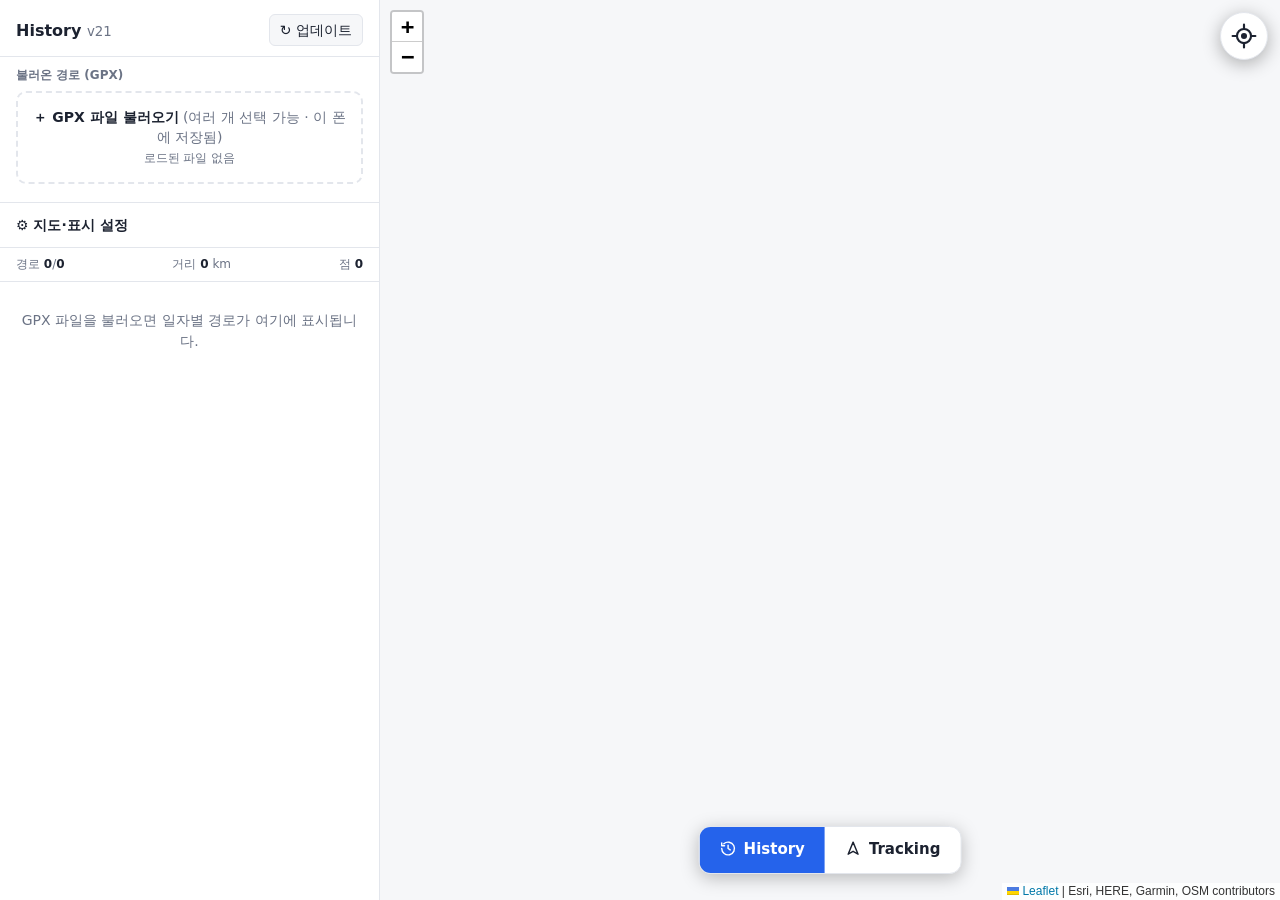
==== commit 434f9ced: "v21: 앱 아이콘 교체, 앱 이름 GPX Tracker, 패널명 History/Tracking Co-Authored-By: Claude Sonnet 5.5 <noreply@ant" ====
--- a/index.html
+++ b/index.html
@@ -3,15 +3,15 @@
 <head>
 <meta charset="utf-8">
 <meta name="viewport" content="width=device-width, initial-scale=1">
-<title>GPX 기록</title>
-<link rel="manifest" href="manifest.webmanifest?v=7">
+<title>GPX Tracker</title>
+<link rel="manifest" href="manifest.webmanifest?v=8">
 <meta name="theme-color" content="#0a0a0c">
 <meta name="apple-mobile-web-app-capable" content="yes">
 <meta name="mobile-web-app-capable" content="yes">
-<link rel="icon" type="image/png" sizes="192x192" href="icon-192.png?v=7">
-<link rel="icon" type="image/png" sizes="512x512" href="icon-512.png?v=7">
-<link rel="shortcut icon" href="icon-192.png?v=7">
-<link rel="apple-touch-icon" href="icon-192.png?v=7">
+<link rel="icon" type="image/png" sizes="192x192" href="icon-192.png?v=8">
+<link rel="icon" type="image/png" sizes="512x512" href="icon-512.png?v=8">
+<link rel="shortcut icon" href="icon-192.png?v=8">
+<link rel="apple-touch-icon" href="icon-192.png?v=8">
 <link rel="stylesheet" href="lib/leaflet.css">
 <link rel="stylesheet" href="app.css">
 <body data-page="view">
@@ -19,7 +19,7 @@
   <aside id="sheet">
     <div class="grab" id="grab" role="button" aria-label="패널 올리기/내리기"><i></i></div>
     <div class="sheetbody">
-    <div class="head"><h1>기록 <small id="ver" style="font-weight:400;color:var(--muted)"></small></h1><button id="upd" title="최신 버전으로 업데이트 (저장된 주행기록은 유지됨)">↻ 업데이트</button></div>
+    <div class="head"><h1>History <small id="ver" style="font-weight:400;color:var(--muted)"></small></h1><button id="upd" title="최신 버전으로 업데이트 (저장된 주행기록은 유지됨)">↻ 업데이트</button></div>
     <div class="sec recdays" id="recdays" style="display:none"></div>
     <div class="sec">
       <div class="sh">불러온 경로 (GPX)</div>
@@ -45,7 +45,7 @@
   <div class="mapwrap"><div id="map"></div><div class="toast" id="toast"></div>
     <button class="locate" id="btnLocate" title="내 위치로 이동" aria-label="내 위치로 이동"><svg viewBox="0 0 24 24" width="26" height="26" fill="none" stroke="currentColor" stroke-width="2" stroke-linecap="round"><circle cx="12" cy="12" r="6.5"/><circle cx="12" cy="12" r="1.8" fill="currentColor"/><path d="M12 1.5v4M12 18.5v4M1.5 12h4M18.5 12h4"/></svg></button>
     <div class="nav">
-      <div class="seg" id="seg"><button data-m="view" data-go="index.html" class="on"><svg viewBox="0 0 24 24" fill="none" stroke="currentColor" stroke-width="2" stroke-linecap="round" stroke-linejoin="round"><path d="M3 12a9 9 0 1 0 3-6.7"/><path d="M3 4v4h4"/><path d="M12 7.5V12l3 2"/></svg>기록</button><button data-m="nav" data-go="tracker.html" class="rec"><svg viewBox="0 0 24 24" fill="none" stroke="currentColor" stroke-width="2" stroke-linecap="round" stroke-linejoin="round"><path d="M12 3 5 20l7-4 7 4z"/></svg>트래커</button></div>
+      <div class="seg" id="seg"><button data-m="view" data-go="index.html" class="on"><svg viewBox="0 0 24 24" fill="none" stroke="currentColor" stroke-width="2" stroke-linecap="round" stroke-linejoin="round"><path d="M3 12a9 9 0 1 0 3-6.7"/><path d="M3 4v4h4"/><path d="M12 7.5V12l3 2"/></svg>History</button><button data-m="nav" data-go="tracker.html" class="rec"><svg viewBox="0 0 24 24" fill="none" stroke="currentColor" stroke-width="2" stroke-linecap="round" stroke-linejoin="round"><path d="M12 3 5 20l7-4 7 4z"/></svg>Tracking</button></div>
     </div>
   </div>
 </div>
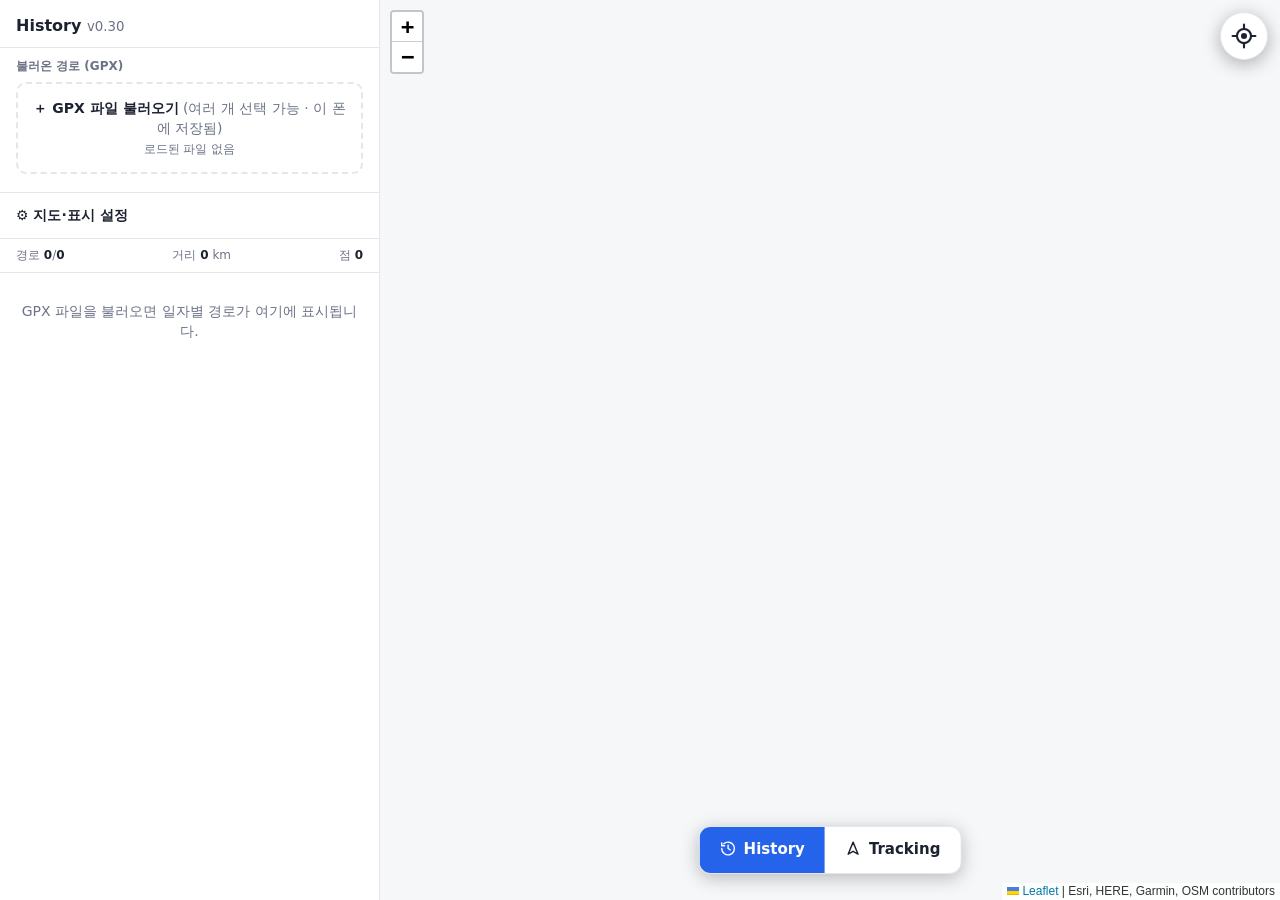
==== commit 24219a3a: "v0.30: 앱(APK)용 백그라운드 위치 연동, 기록 시작 시 내 위치 확대, GPX 파일 선택 필터 해제, 수동 업데이트 버튼 제거 Co-Authored-By: Claude S" ====
--- a/index.html
+++ b/index.html
@@ -19,13 +19,13 @@
   <aside id="sheet">
     <div class="grab" id="grab" role="button" aria-label="패널 올리기/내리기"><i></i></div>
     <div class="sheetbody">
-    <div class="head"><h1>History <small id="ver" style="font-weight:400;color:var(--muted)"></small></h1><button id="upd" title="최신 버전으로 업데이트 (저장된 주행기록은 유지됨)">↻ 업데이트</button></div>
+    <div class="head"><h1>History <small id="ver" style="font-weight:400;color:var(--muted)"></small></h1></div>
     <div class="sec recdays" id="recdays" style="display:none"></div>
     <div class="sec">
       <div class="sh">불러온 경로 (GPX)</div>
       <div class="drop" id="drop"><b>＋ GPX 파일 불러오기</b> (여러 개 선택 가능 · 이 폰에 저장됨)<br><small id="fileinfo">로드된 파일 없음</small></div>
       <div id="filelist"></div>
-      <input type="file" id="file" accept=".gpx,application/gpx+xml,text/xml" multiple hidden>
+      <input type="file" id="file" accept="*/*" multiple hidden>
     </div>
     <details class="sec" id="settings">
       <summary>⚙ 지도·표시 설정</summary>
--- a/app.css
+++ b/app.css
@@ -94,10 +94,7 @@
 #btnNorth svg{transition:transform .15s linear}
 .locate.on{background:var(--accent);color:var(--accent-ink);border-color:var(--accent)}
 .me{background:none;border:0}
-.mewrap{position:relative;width:28px;height:28px}
-.medot{position:absolute;inset:6px;border-radius:50%;background:#2563eb;border:3px solid #fff;box-shadow:0 0 6px rgba(0,0,0,.5)}
-.mearrow{position:absolute;left:50%;top:-10px;margin-left:-8px;border:8px solid transparent;border-bottom:14px solid #2563eb;display:none}
-.mewrap.hd .mearrow{display:block}
+.mewrap{position:relative;width:46px;height:46px;filter:drop-shadow(0 1px 3px rgba(0,0,0,.6))}
 @media (max-width:760px){
   .app{display:block;position:relative}
   .mapwrap{position:absolute;inset:0}
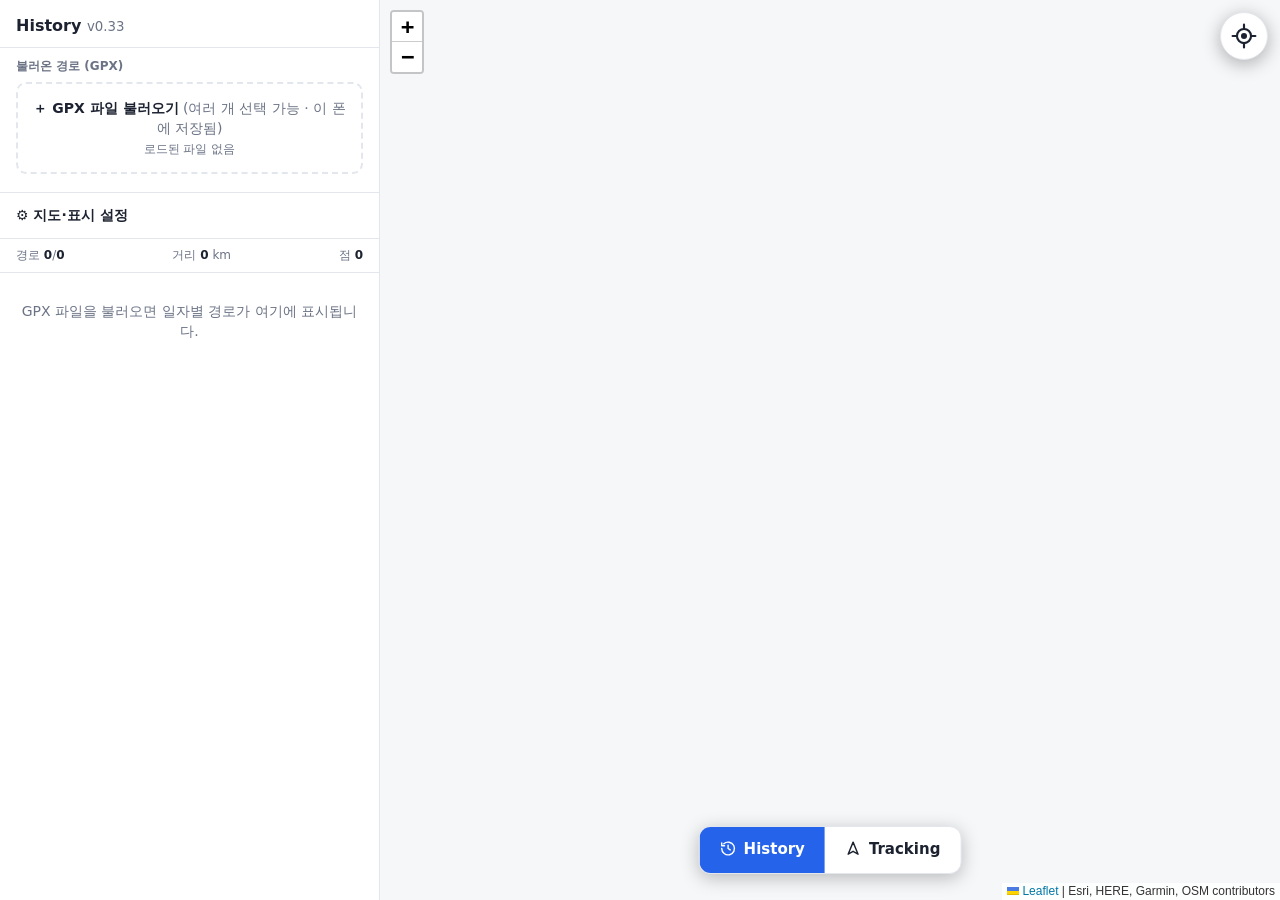
==== commit eaec0176: "v0.33: 기록선 가늘게·위치 화살표 축소, 상단 날씨(Open-Meteo 3모델), 정차 GPS 흔들림 필터 Co-Authored-By: Claude Sonnet 5.5 <no" ====
--- a/index.html
+++ b/index.html
@@ -42,7 +42,7 @@
     <div class="list" id="list"><div class="empty">GPX 파일을 불러오면 일자별 경로가 여기에 표시됩니다.</div></div>
     </div>
   </aside>
-  <div class="mapwrap"><div id="map"></div><div class="toast" id="toast"></div>
+  <div class="mapwrap"><div id="map"></div><div class="wx" id="wx" hidden></div><div class="toast" id="toast"></div>
     <button class="locate" id="btnLocate" title="내 위치로 이동" aria-label="내 위치로 이동"><svg viewBox="0 0 24 24" width="26" height="26" fill="none" stroke="currentColor" stroke-width="2" stroke-linecap="round"><circle cx="12" cy="12" r="6.5"/><circle cx="12" cy="12" r="1.8" fill="currentColor"/><path d="M12 1.5v4M12 18.5v4M1.5 12h4M18.5 12h4"/></svg></button>
     <div class="nav">
       <div class="seg" id="seg"><button data-m="view" data-go="index.html" class="on"><svg viewBox="0 0 24 24" fill="none" stroke="currentColor" stroke-width="2" stroke-linecap="round" stroke-linejoin="round"><path d="M3 12a9 9 0 1 0 3-6.7"/><path d="M3 4v4h4"/><path d="M12 7.5V12l3 2"/></svg>History</button><button data-m="nav" data-go="tracker.html" class="rec"><svg viewBox="0 0 24 24" fill="none" stroke="currentColor" stroke-width="2" stroke-linecap="round" stroke-linejoin="round"><path d="M12 3 5 20l7-4 7 4z"/></svg>Tracking</button></div>
--- a/app.css
+++ b/app.css
@@ -116,3 +116,7 @@
   .toast{max-width:calc(100% - 24px);top:10px}
 }
 .arr{background:none;border:0}
+
+.wx{position:absolute;left:58px;right:76px;top:12px;z-index:1000;background:var(--panel);color:var(--ink);border:1px solid var(--line);border-radius:10px;padding:7px 10px;font-size:13px;text-align:center;box-shadow:0 4px 18px rgba(0,0,0,.25);pointer-events:none}
+.wx[hidden]{display:none}
+.toast{top:60px!important}
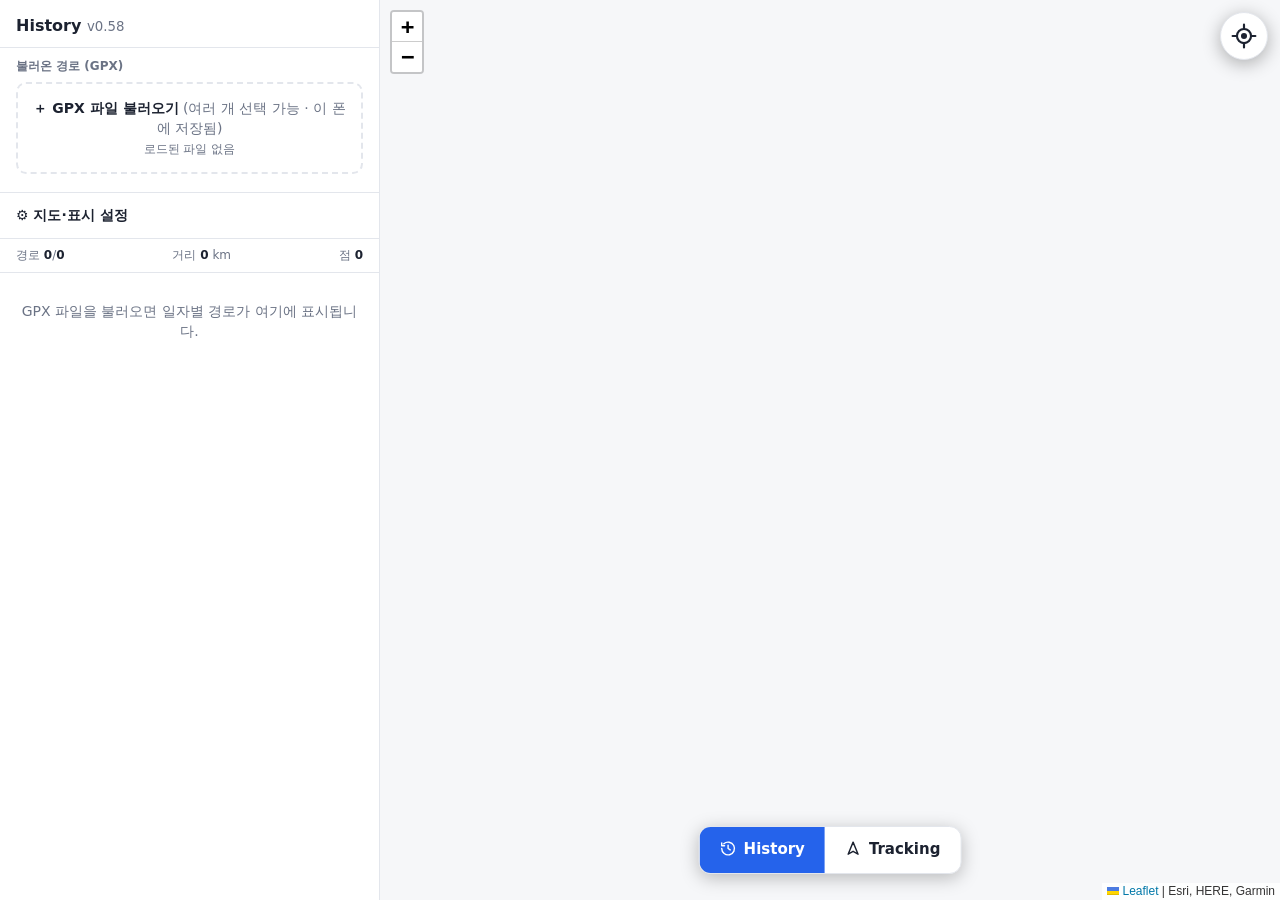
==== commit 652ed97e: "v0.58: Tracking 메인 화면 정리(하단은 상태줄+우측 하단 옵션 메뉴), 오프라인 지도=어두운 회색 한 가지(반경 km 안내), 줌16 확대 대응 Co-Authored-" ====
--- a/index.html
+++ b/index.html
@@ -17,7 +17,7 @@
 <body data-page="view">
 <div class="app">
   <aside id="sheet">
-    <div class="grab" id="grab" role="button" aria-label="패널 올리기/내리기"><i></i></div>
+    <button class="grab" id="grab" type="button" aria-label="패널 열기/닫기"><svg viewBox="0 0 24 24" width="18" height="18" fill="none" stroke="currentColor" stroke-width="2.2" stroke-linecap="round" stroke-linejoin="round"><path d="M6 15l6-6 6 6"/></svg><span id="grabTxt"></span></button>
     <div class="sheetbody">
     <div class="head"><h1>History <small id="ver" style="font-weight:400;color:var(--muted)"></small></h1></div>
     <div class="sec recdays" id="recdays" style="display:none"></div>
--- a/app.css
+++ b/app.css
@@ -94,15 +94,15 @@
 #btnNorth svg{transition:transform .15s linear}
 .locate.on{background:var(--accent);color:var(--accent-ink);border-color:var(--accent)}
 .me{background:none;border:0}
-.mewrap{position:relative;width:46px;height:46px;filter:drop-shadow(0 1px 3px rgba(0,0,0,.6))}
+.mewrap{position:relative;width:28px;height:28px;filter:drop-shadow(0 1px 3px rgba(0,0,0,.6))}
 @media (max-width:760px){
   .app{display:block;position:relative}
   .mapwrap{position:absolute;inset:0}
   aside{position:absolute;left:0;right:0;bottom:0;height:var(--sheet-h,42%);z-index:1100;border:0;border-radius:18px 18px 0 0;
     box-shadow:0 -6px 24px rgba(0,0,0,.35);transition:height .2s ease}
   aside.drag{transition:none}
-  .grab{display:flex;justify-content:center;padding:12px 0 8px;touch-action:none;cursor:grab;flex:none}
-  .grab i{width:48px;height:5px;border-radius:3px;background:var(--muted);opacity:.6}
+  .grab{display:flex;align-items:center;justify-content:center;gap:6px;width:100%;padding:12px 0 8px;background:none;border:0;border-radius:0;color:var(--ink);font-size:14px;font-weight:600;cursor:pointer;flex:none}
+  .grab svg{transition:transform .2s}.grab.open svg{transform:rotate(180deg)}
   .sheetbody{padding-bottom:env(safe-area-inset-bottom)}
   input[type=text],input[type=date],input[type=number],select{font-size:16px;padding:8px 10px}   /* iOS 확대 방지 + 터치 */
   button{padding:9px 14px}
@@ -120,3 +120,32 @@
 .wx{position:absolute;left:58px;right:76px;top:12px;z-index:1000;background:var(--panel);color:var(--ink);border:1px solid var(--line);border-radius:10px;padding:7px 10px;font-size:13px;text-align:center;box-shadow:0 4px 18px rgba(0,0,0,.25);pointer-events:none}
 .wx[hidden]{display:none}
 .toast{top:60px!important}
+
+#dim{position:fixed;inset:0;z-index:5000;background:#000;color:#f97316;display:flex;flex-direction:column;align-items:center;justify-content:center;gap:10px;touch-action:none;user-select:none;-webkit-user-select:none}
+#dim[hidden]{display:none}
+#dim svg{width:min(62vw,46vh);height:auto;opacity:.78}
+#dimDir{font-size:30px;font-weight:700;opacity:.8;letter-spacing:.02em}
+#dimSpd{font-size:84px;font-weight:800;line-height:1;opacity:.85;font-variant-numeric:tabular-nums}
+#dimSpd small{font-size:26px;font-weight:600;margin-left:6px;opacity:.7}
+#dimRec{font-size:16px;color:#ff3b30;opacity:.8;min-height:20px}
+#dimHint{position:absolute;bottom:34px;font-size:14px;color:#9a5a2b;opacity:.0;transition:opacity .6s}
+#dimHint.show{opacity:.85}
+#dim svg[hidden]{display:none}
+#dimGo{width:min(66vw,44vh);height:auto}
+#dimDir{text-align:center;line-height:1.35}
+#dimWx{font-size:20px;opacity:.75;text-align:center;max-width:92vw;line-height:1.35;min-height:1px}
+
+/* Tracking 메인 화면: 하단은 상태줄 + 우측 하단 옵션 버튼(메뉴로 기록·절전·설정·History) */
+.nav.nav2{left:10px;right:10px;transform:none;width:auto;max-width:none;flex-direction:row;align-items:flex-end;justify-content:space-between;gap:10px;bottom:calc(var(--sheet-h,0px) + 14px)}
+.nav2 .hud{flex:1;min-width:0;text-align:left;font-size:13px;align-self:flex-end;margin-bottom:6px}
+.fab{flex:none;margin-left:auto;width:54px;height:54px;border-radius:50%;padding:0!important;display:flex;align-items:center;justify-content:center;background:var(--panel);border:1px solid var(--line);box-shadow:0 4px 18px rgba(0,0,0,.4);color:var(--ink)}
+.fab.rec{background:#dc2626;border-color:#dc2626;color:#fff}
+.menu{position:absolute;right:0;bottom:64px;min-width:220px;background:var(--panel);border:1px solid var(--line);border-radius:14px;box-shadow:0 8px 28px rgba(0,0,0,.5);padding:6px;display:flex;flex-direction:column;gap:2px;z-index:1200}
+.menu[hidden]{display:none}
+.menu button{width:100%;text-align:left;padding:14px;font-size:15px;background:transparent;border:0;border-radius:10px;box-shadow:none;color:var(--ink)}
+.menu .acts{display:flex;flex-direction:column;gap:2px;width:100%}
+.menu .acts button{flex:none;padding:14px;font-size:15px;box-shadow:none;background:transparent;text-align:left}
+.menu .acts button.recording{background:#dc2626;color:#fff}
+.menu .seg{display:block;width:100%;background:transparent;border:0;box-shadow:none;border-radius:0}
+.menu .seg button{flex:none;display:block;width:100%;padding:14px;text-align:left;font-size:15px;background:transparent}
+.menu .seg button svg{margin-right:8px}
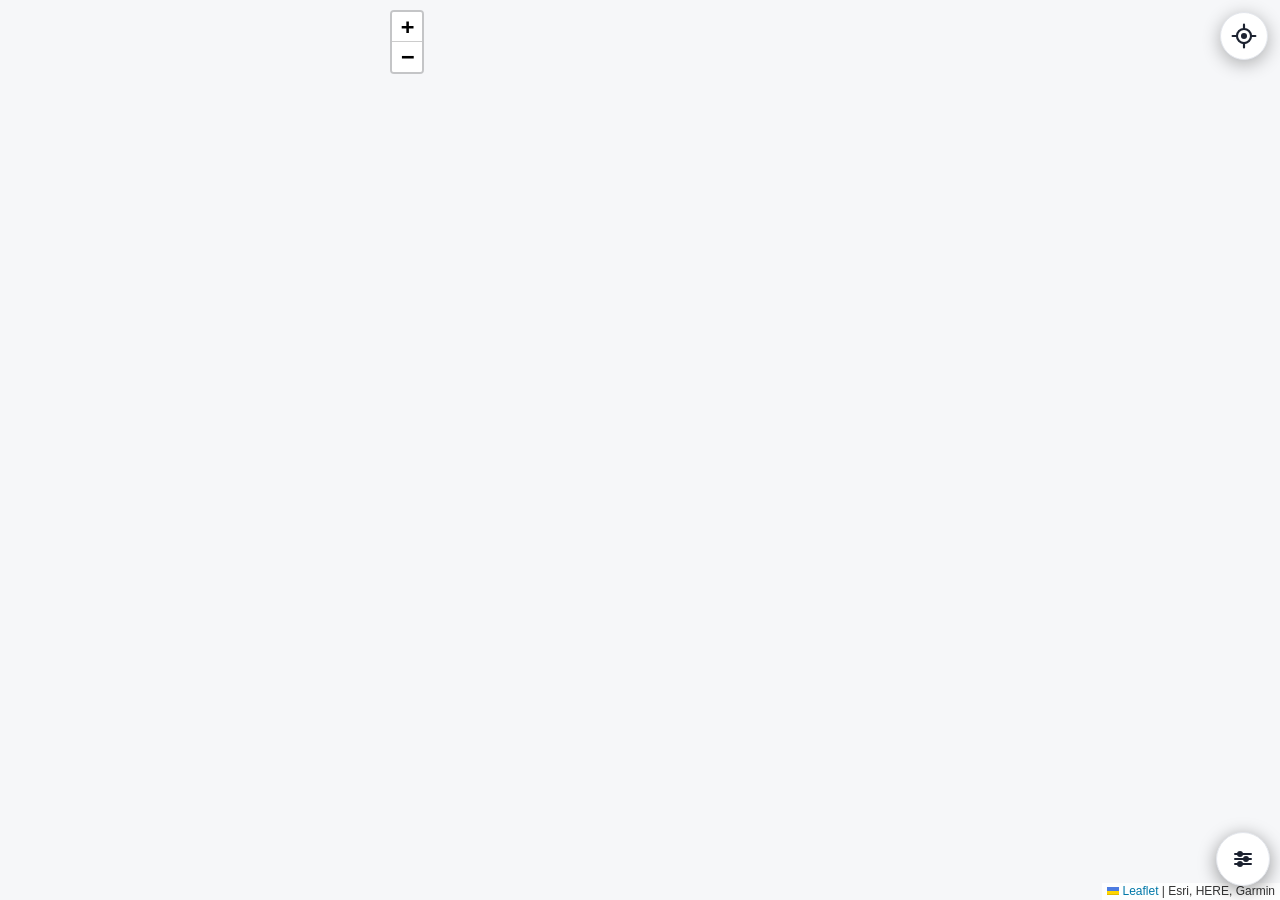
==== commit c24848f1: "v0.62: History 화면 정리(탭·슬라이드 제거, 옵션 메뉴), 메뉴 아이콘 통일, 메뉴 안 DOM 재작성 제거, 앱 시작 화면 항상 Tracking Co-Authored-" ====
--- a/index.html
+++ b/index.html
@@ -28,7 +28,7 @@
       <input type="file" id="file" accept="*/*" multiple hidden>
     </div>
     <details class="sec" id="settings">
-      <summary>⚙ 지도·표시 설정</summary>
+      <summary>지도 · 표시 설정</summary>
       <div class="row"><label>지도</label><select id="base"></select></div>
       <div class="row"><label>색상</label><select id="colorBy"><option value="date">날짜 그라데이션</option><option value="month">월별</option><option value="one">단색</option></select></div>
       <div class="row"><label><input type="checkbox" id="link"> 구간 사이 점선 연결</label></div>
@@ -44,8 +44,12 @@
   </aside>
   <div class="mapwrap"><div id="map"></div><div class="wx" id="wx" hidden></div><div class="toast" id="toast"></div>
     <button class="locate" id="btnLocate" title="내 위치로 이동" aria-label="내 위치로 이동"><svg viewBox="0 0 24 24" width="26" height="26" fill="none" stroke="currentColor" stroke-width="2" stroke-linecap="round"><circle cx="12" cy="12" r="6.5"/><circle cx="12" cy="12" r="1.8" fill="currentColor"/><path d="M12 1.5v4M12 18.5v4M1.5 12h4M18.5 12h4"/></svg></button>
-    <div class="nav">
-      <div class="seg" id="seg"><button data-m="view" data-go="index.html" class="on"><svg viewBox="0 0 24 24" fill="none" stroke="currentColor" stroke-width="2" stroke-linecap="round" stroke-linejoin="round"><path d="M3 12a9 9 0 1 0 3-6.7"/><path d="M3 4v4h4"/><path d="M12 7.5V12l3 2"/></svg>History</button><button data-m="nav" data-go="tracker.html" class="rec"><svg viewBox="0 0 24 24" fill="none" stroke="currentColor" stroke-width="2" stroke-linecap="round" stroke-linejoin="round"><path d="M12 3 5 20l7-4 7 4z"/></svg>Tracking</button></div>
+    <div class="nav nav2">
+      <button class="fab" id="btnOpt" type="button" aria-label="옵션"><svg viewBox="0 0 24 24" width="24" height="24" fill="none" stroke="currentColor" stroke-width="2" stroke-linecap="round"><path d="M4 7h16M4 12h16M4 17h16"/><circle cx="9" cy="7" r="2" fill="currentColor"/><circle cx="15" cy="12" r="2" fill="currentColor"/><circle cx="9" cy="17" r="2" fill="currentColor"/></svg></button>
+      <div class="menu" id="menu" hidden>
+        <button id="btnSettings" type="button"><svg class="mi" viewBox="0 0 24 24" fill="none" stroke="currentColor" stroke-width="2" stroke-linecap="round" stroke-linejoin="round"><path d="M4 7h16M4 12h16M4 17h16"/><circle cx="9" cy="7" r="2" fill="currentColor"/><circle cx="15" cy="12" r="2" fill="currentColor"/><circle cx="9" cy="17" r="2" fill="currentColor"/></svg><span>주행기록 · 경로 · 설정</span></button>
+        <div class="seg" id="seg"><button data-m="nav" data-go="tracker.html" type="button"><svg class="mi" viewBox="0 0 24 24" fill="none" stroke="currentColor" stroke-width="2" stroke-linecap="round" stroke-linejoin="round"><path d="M12 3 5 20l7-4 7 4z"/></svg><span>Tracking</span></button></div>
+      </div>
     </div>
   </div>
 </div>
--- a/app.css
+++ b/app.css
@@ -149,3 +149,11 @@
 .menu .seg{display:block;width:100%;background:transparent;border:0;box-shadow:none;border-radius:0}
 .menu .seg button{flex:none;display:block;width:100%;padding:14px;text-align:left;font-size:15px;background:transparent}
 .menu .seg button svg{margin-right:8px}
+.menu button{display:flex;align-items:center;gap:12px}
+.mi{width:20px;height:20px;flex:none;margin:0}
+.menu .seg svg{width:20px;height:20px;margin:0}
+.ic-stop{display:none}
+.menu .acts button.recording .ic-rec{display:none}
+.menu .acts button.recording .ic-stop{display:block}
+.menu .seg button{font-weight:400}
+.menu .acts button,.menu #btnSettings{font-weight:400}
